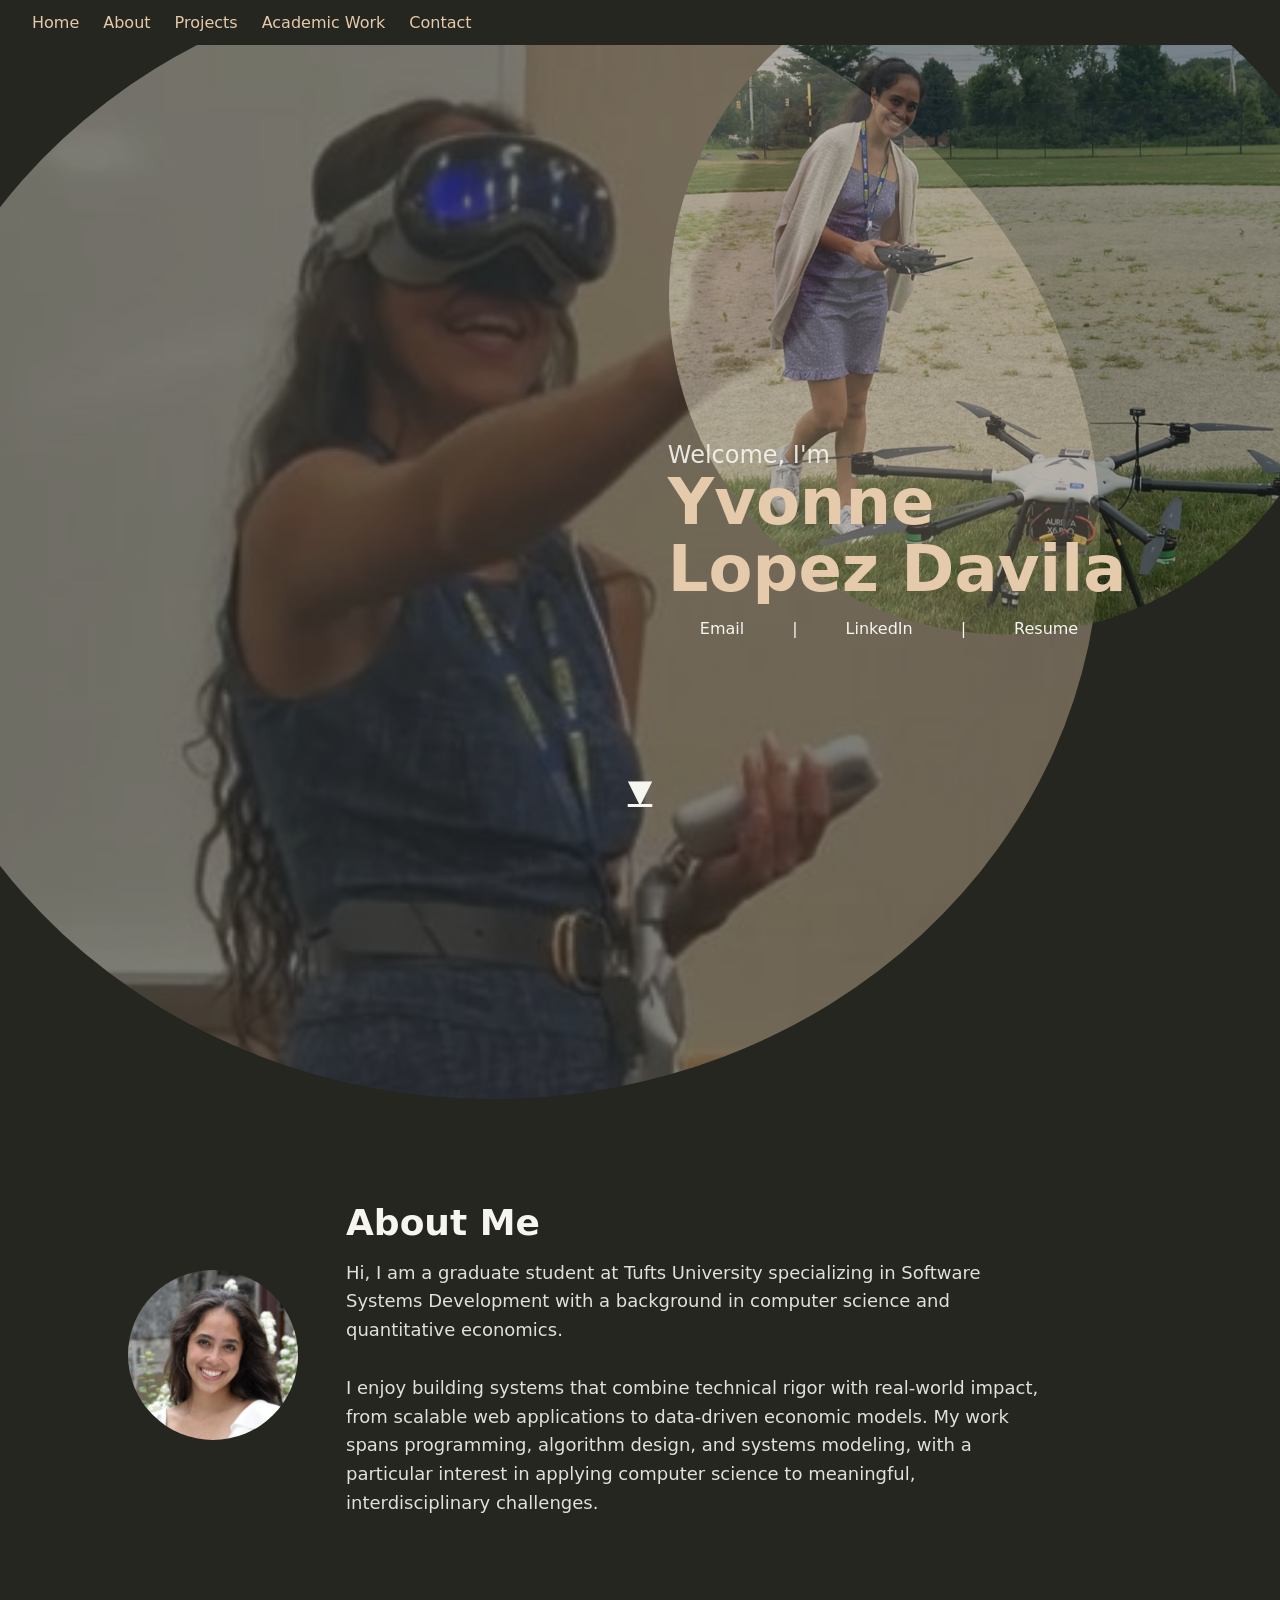
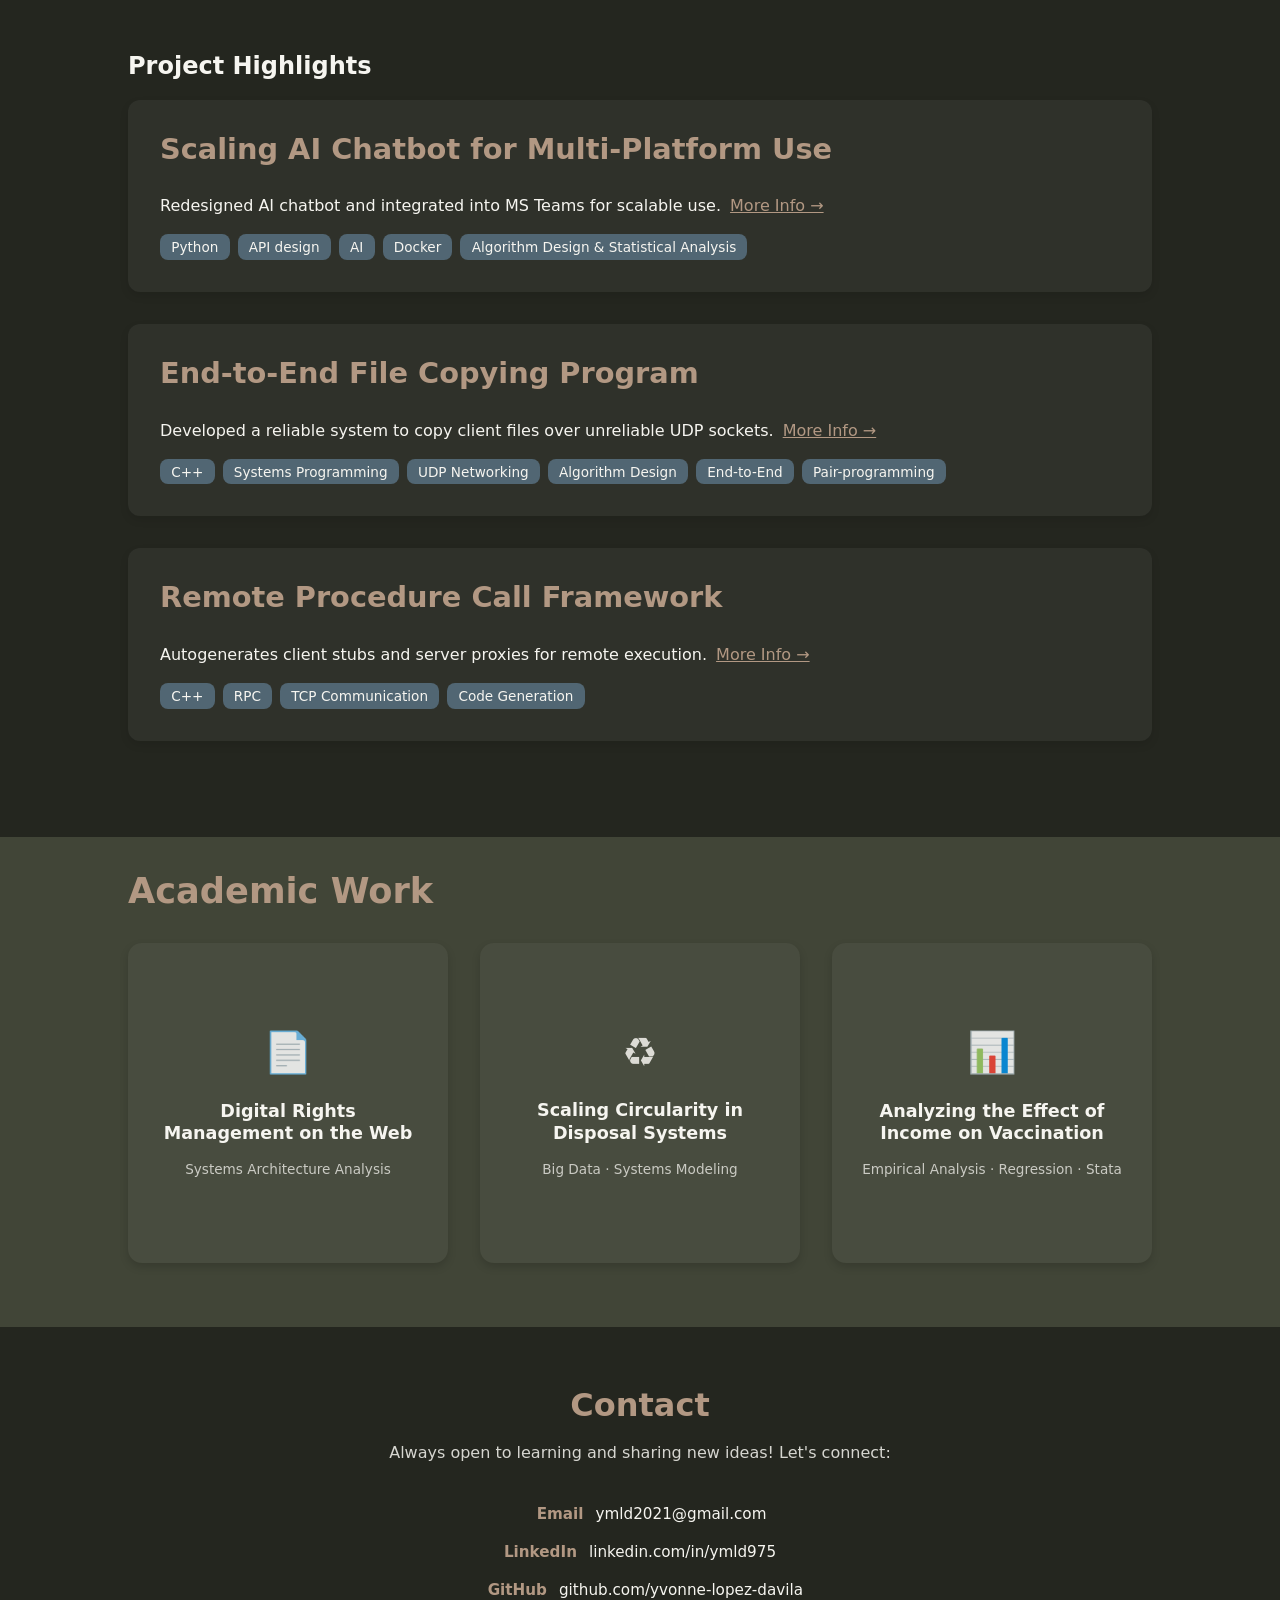
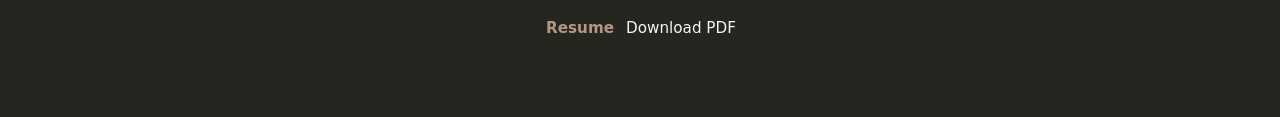
==== index.html @ b2f7a2fd "contact update" ====
<!DOCTYPE html>
<html lang="en">
    <head>
        <meta charset="utf-8">
        <meta name="viewport" content="width=device-width, initial-scale=1">
        <title>Yvonne Lopez Davila Portfolio</title>
        <link rel="stylesheet" href="style2.css">
    </head>
    <body>
        <!--nav bar-->
        <nav class="navbar">
            <ul class="nav-links">
                <li><a href="#home-section">Home</a></li>
                <li><a href="#about-section">About</a></li>
                <li><a href="#projects-section">Projects</a></li>
                <li><a href="#academic-section">Academic Work</a></li>
                <li><a href="#contact-section">Contact</a></li>
            </ul>
        </nav>

        <!--intro-->
        <section class="hero-plus" id="home-section">
        <!-- Left: oversized circular image -->
        <div class="hero-image"></div>
        <section class="hero">
            <!-- Secondary smaller circle -->
            <div class="hero-image-secondary"></div>

            <!-- Right: text -->
            <div class="hero-text">
                <div class="intro">
                Welcome, I'm
                </div>
                <div class="name">
                Yvonne<br>
                Lopez Davila
                </div>
                
                <div class="quick-links">
                    <a href="mailto:ymld2021@gmail.com">Email</a> |
                    <a href="https://linkedin.com/in/ymld975" target="_blank">LinkedIn</a> |
                    <a href="papers/resume.pdf" target="_blank">Resume</a>
                </div>
            </div>
            <a href="#about-section" class="scroll-cue">&#x25BC;</a>
        </section>
    </section>

<!-- About Me Section -->
<section class="about-me" id="about-section">
    <div class="about-content">
        <!-- Headshot -->
        <div class="about-img">
            <img src="image/face1.JPG" alt="Yvonne Headshot">
        </div>

        <!-- About text -->
        <div class="about-text">
            <h2>About Me</h2>
            <p>
                Hi, I am a graduate student at Tufts University specializing in Software Systems Development with a background in computer science and quantitative economics.<br><br> 
                I enjoy building systems that combine technical rigor with real-world impact, from scalable 
                web applications to data-driven economic models. My work spans programming, algorithm design, 
                and systems modeling, with a particular interest in applying computer science to meaningful, 
                interdisciplinary challenges.

            </p>
        </div>
    </div>
</section>
<section class="projects" id="projects-section">
  <h2>Project Highlights</h2>

  <!-- Project Card 3 -->
  <div class="project-card">
    <h3>Scaling AI Chatbot for Multi-Platform Use</h3>
    <p>
        Redesigned AI chatbot and integrated into MS Teams for scalable use.
        <span class="read-more" data-modal="modal3">More Info →</span>
    </p>
    <div class="skills">
      <span class="skill">Python</span>
      <span class="skill">API design</span>
      <span class="skill">AI</span>
      <span class="skill">Docker</span>
      <span class="skill">Algorithm Design & Statistical Analysis</span>
    </div>
  </div>

<!-- Modal for Project 3 -->
<div id="modal3" class="modal">
  <div class="modal-content">
    <span class="close">&times;</span>
    <h3>Scaling AI Chatbot for Multi-Platform Emergency Response</h3>
    
    <h4>Problem Overview</h4>
    <p>
      My team and I mapped out goals for expanding a baseline AI chatbot application to support higher-scale, flexible integration into various existing applications. The potential for integration into emergency response applications necessitated transparent and reliable user-facing response accuracy metrics.
    </p>

    <h4>Result Overview</h4>
    <p>This effort enabled seamless integration with Microsoft Teams, internal applications, and future platforms, establishing a scalable, fault-tolerant foundation for future chatbot improvements. Front facing response validation further aimed to improve response reliability and user trust for higher-stakes applications. 
    </p>
    
    <h4>Solution Details</h4>
    <p>
      As I began my initial task to integrate the bot into Microsoft Teams, I recognized an opportunity for a deeper architectural redesign that could facilitate future integration goals and flexibly support multiple clients across varying applications. This involved isolating chatbot logic from front-end interface by creating a dedicated API layer for multi-platform deployment.
      <br>
      Additionally, as trust and reliability in AI responsibility became increasingly relevant for our intended users, this led me to design a new validation algorithm to evaluate accuracy and detect hallucinations based on statistical anomaly detection across AI models.
    </p>      
    
    <h4>Constraints & Tradeoffs</h4>
    <p>
      The refactor temporarily paused some AI development plans, but offered substantial efficiency and structural gains for future development and scalability.
      Thus, this implementation required coordinating with teammates to allow concurrent development to continue during the refactor. 
    </p>
  

  </div>
</div>



  <!-- Project Card 1 -->
  <div class="project-card">
    <h3>End-to-End File Copying Program</h3>
    <p>
        Developed a reliable system to copy client files over unreliable UDP sockets.
        <span class="read-more" data-modal="modal1">More Info →</span>
    </p>
    <div class="skills">
      <span class="skill">C++</span>
      <span class="skill">Systems Programming</span>
      <span class="skill">UDP Networking</span>
      <span class="skill">Algorithm Design</span>
      <span class="skill">End-to-End</span>
      <span class="skill">Pair-programming</span>
    </div>
  </div>

  
  <!-- File Copy Project Modal -->
<div id="modal1" class="modal">
  <div class="modal-content">
    <span class="close">&times;</span>
    
    <!-- Modal Header -->
    <h2>File Copy: Reliable UDP File Transfer</h2>
    
    <!-- Problem Overview -->
    <h4>Overview</h4>
    <p>
    I co-designed a custom protocol to reliably transfer directory files from a client to a server over an unreliable UDP network. 

    Because intermediate correctness guarantees were insufficient under packet loss and reordering, we implemented an end-to-end correctness step to ensure files were only written once fully reconstructed.
    </p>
  
  <!-- Challenges & Design Highlights -->
  <h4>Design Highlights, Challenges, & Tradeoffs</h4>
    <ul>
      <li>
        Enabled correct file reconstruction by ensuring consistency in protocol for sending and receiving packets 
      </li>
      <li>
        Prevented the server from getting ahead of the client through careful synchronization and communication
      </li>
      <li>
        Balanced efficiency and reliability to handle lost, delayed, or corrupted packets without excessive retransmission overhead
      </li>
      <li>
        Designed a communication pattern to tolerate large files and large directories
      </li>
      <li>
        Tolerated packet loss and delay through a retransmission mechanism
      </li>
    </ul>

    <!-- Why it Mattered -->
    <h4>Takeaways</h4>
    <p>
      Our implementation environment simulated network unreliability and file systems, necessitating a fault-tolerant system design. 
      Reliable file delivery relied on correctness checks at the highest level of our system.
    </p>

  </div>
</div>

  


  <!-- Project Card 2 -->
  <div class="project-card">
    <h3>Remote Procedure Call Framework</h3>
    <p>
        Autogenerates client stubs and server proxies for remote execution.
        <span class="read-more" data-modal="modal2">More Info →</span>
    </p>
    <div class="skills">
      <span class="skill">C++</span>
      <span class="skill">RPC</span>
      <span class="skill">TCP Communication</span>
      <span class="skill">Code Generation</span>
    </div>
  </div>

  <!-- Modal for Project 2 -->
  <div id="modal2" class="modal">
    <div class="modal-content">
      <span class="close">&times;</span>
      <h3>Remote Procedure Call Framework</h3>
      <h4>Overview</h4>
      <p>
        I created a C++ system that automatically generates client stubs and server proxies from IDL (interface definition language) files, enabling remote execution of any supported method. This project aimed to remove manual coding overhead, reduce errors, and allow developers to call remote methods as if they were local functions.
      </p>
      <h4>Implementation Details</h4>
      <p>
        To accomplish this, we built a process to dynamically generate corresponding client and server code upon parsing method contracts from IDL files. 
        We further created reusable templates for dynamic file and methods generation, allowing the system to support all argument types and method types, including deeply nested structures. A consistent serialization scheme across client proxies and server stubs ensured data structures could be reliably reconstructed, allowing remote calls to behave like local executions.
      </p>
      <h4>Takeaways</h4>
      <p>
        The resulting program eliminated repetitive manual coding and introduced a standardized communication system for remote procedure calls across distributed systems.  
      </p>
    </div>
  </div>


</section>


<section class="academic-work" id="academic-section">
  <h2>Academic Work</h2>

  <div class="paper-grid">
    <a href="papers/drm.html" target="_blank" class="paper-card">
      <div class="paper-icon">📄</div>
      <h3>Digital Rights Management on the Web</h3>
      <span>Systems Architecture Analysis</span>
    </a>

    <a href="papers/circular-waste.pdf" target="_blank" class="paper-card">
      <div class="paper-icon">♻️</div>
      <h3>Scaling Circularity in Disposal Systems</h3>
      <span>Big Data · Systems Modeling</span>
    </a>

    <a href="papers/metrics-incomeVax.pdf" target="_blank" class="paper-card">
      <div class="paper-icon">📊</div>
      <h3>Analyzing the Effect of Income on Vaccination</h3>
      <span>Empirical Analysis  · Regression  · Stata </span>
    </a>
  </div>
</section>


<section class="contact" id="contact-section">
  <h2>Contact</h2>
  <p>
    Always open to learning and sharing new ideas! Let's connect:
  </p>
<div class="contact-info">
    <div class="contact-item">
      <span class="label">Email</span>
      <a href="mailto:ymld2021@gmail.com">ymld2021@gmail.com</a>
    </div>

    <div class="contact-item">
      <span class="label">LinkedIn</span>
      <a href="https://linkedin.com/in/ymld975" target="_blank">
        linkedin.com/in/ymld975
      </a>
    </div>

    <div class="contact-item">
      <span class="label">GitHub</span>
      <a href="https://github.com/yvonne-lopez-davila" target="_blank">
        github.com/yvonne-lopez-davila
      </a>
    </div>

    <div class="contact-item">
      <span class="label">Resume</span>
      <a href="papers/resume.pdf" target="_blank">
        Download PDF
      </a>
    </div>
  </div>
</section>



    </body>
<script>
  // Open modal (for buttons, read-more, expand icons)
  document.querySelectorAll('[data-modal]').forEach(trigger => {
    trigger.addEventListener('click', () => {
      const modalId = trigger.dataset.modal;
      const modal = document.getElementById(modalId);
      if (modal) modal.style.display = 'block';
    });
  });

  // Close modal via ×
  document.querySelectorAll('.modal .close').forEach(btn => {
    btn.addEventListener('click', () => {
      btn.closest('.modal').style.display = 'none';
    });
  });

  // Close modal by clicking backdrop
  window.addEventListener('click', e => {
    document.querySelectorAll('.modal').forEach(modal => {
      if (e.target === modal) modal.style.display = 'none';
    });
  });
</script>


    </html>
---- style2.css ----
body {
    font-family: Georgia, 'Times New Roman', Times, serif;
    background-color: #e5caac;
}

h1 {
    color:#b29883;
    text-align: center;
    text-shadow: 1px 1px 3px rgba(0, 0, 0, 0.3);
    font-variant: small-caps;
    font-weight: bolder;
    margin: 0%;
}

.navbar {
    display: flex;
    justify-content: space-between;
    align-items: center;
    padding: 0.8rem 2rem;
    background-color:none;
    color: #b29883;
    position: sticky;
    top: 0;
    z-index: 1000;
}

.nav-links {
    list-style: none;
    display: flex;
    gap: 1.5rem;
    margin: 0;
    padding: 0;
}

.nav-links a {
    text-decoration: none;
    color: #e5caac;
    font-weight: 500;
    transition: color 0.2s ease, transform 0.2s ease;
}

.nav-links a:hover {
    color: #516673; 
    transform: translateY(-2px);
}

body {
  margin: 0;
  font-family: "Aptos", system-ui, sans-serif;
  background: rgb(36, 38, 31);
  color: #f6f5f0;
}

.hero {
  position: relative;
  height: 100vh;
  overflow: hidden;
}

.hero-plus {
  position: relative;
  height: 130vh;
  overflow: hidden;
}

/* ===== Circle Images ===== */
.hero-image {
  position: absolute;
  top: -6%;
  left: -9%;
  width: 135vh;
  height: 125vh;
  border-radius: 50%;
  background-image: url("image/VR2.jpg");
  background-size: cover;
  background-position: center;
  opacity: 0.4;
}

.hero-image-secondary {
  position: absolute;
  width: 75vh;
  height: 75vh;
  right: -5%;
  top: 28%;
  transform: translateY(-50%);
  border-radius: 50%;
  background-image: url("image/drone3.JPEG");
  background-size: cover;
  background-position: center;
  opacity: 0.5;
}

/* ===== Right-side Text ===== */
.hero-text {
  position: absolute;
  right: 12%;
  top: 55%;
  transform: translateY(-50%);
  text-align: left;
  max-width: 40%;
}

/* Small intro text */
.intro {
  font-size: 24px;
  font-weight: 400;
  margin-bottom: 0;
  opacity: 0.9;
}

/* Name block */
.name {
  color: #e5caac;
  font-size: 64px;
  font-weight: 600;
  line-height: 1.05;
  text-align: left;
}

/* Quick links */
.quick-links {
  display: flex;
  flex-wrap: wrap;       /* allows links to wrap to next line if needed */
  gap: 1rem;
  margin-top: 1rem;
  justify-content: flex-start;
}

.quick-links a {
  color: #f6f5f0;
  text-decoration: none;
  margin: 0 2rem;
}

.scroll-cue {
  font-size: 2rem;
  margin-top: 2rem;
  position: absolute;     
  bottom: 15%;
  left: 50%;                
  transform: translateX(-50%);
  color: #f6f5f0;
  cursor: pointer;
  animation: bounce 2s infinite;
}

@keyframes bounce {
    0%, 20%, 50%, 80%, 100% { transform: translateY(0); }
    40% { transform: translateY(10px); }
    60% { transform: translateY(5px); }
}

/* ===== Responsive adjustments ===== */
@media (max-width: 1024px) {
  .hero-image {
    display: none; /* hide big circle on medium screens */
  }
}

@media (max-width: 768px) {
  .hero-image-secondary {
    display: none; /* hide smaller circle on small screens */
  }

  .hero-text {
    right: 50%;               /* move text toward center */
    top: 40%;                 /* adjust vertical position */
    transform: translate(50%, -50%);
    max-width: 80%;
    text-align: center;
  }

  .quick-links {
    justify-content: center;  /* center links under text */
    gap: 1rem;
  }
}


.about-me {
    position: relative;
    padding: 2rem 10%;  /* plenty of space for content */
    z-index: 1;          /* above background */
    margin-top: -5vh;    /* lets hero circle seep in */
}

.about-content {
    display: flex;
    align-items: flex-start; /* top-align text with image */
    gap: 3rem;
    max-width: 1100px;
    margin: 0 auto;
    flex-wrap: wrap; /* stacks on small screens */
}

.about-img img {
    width: 170px;
    height: 170px;
    object-fit: cover;
    border-radius: 50%;
    margin-top: 40%;
}

.about-text {
    flex: 1;
    min-width: 200px;
    max-width: 700px;
    text-align: left;
}

.about-text h2 {
    margin-top: 0;   /* removes default spacing */
}
.about-text p {
    margin-top: 0.25rem; /* optional small gap below heading */
}

.about-me h2 {
    font-size: 36px;
    margin-bottom: 1rem;
}

.about-me p {
    font-size: 18px;
    line-height: 1.6;
    opacity: 0.9;
}

/* Responsive adjustments */
@media (max-width: 768px) {
    .about-me {
        padding: 6rem 5%;
        margin-top: -20vh;
    }

    .about-content {
        flex-direction: column;
        align-items: center;
        text-align: center;
    }

    .about-img img {
        margin-bottom: 1.5rem;
    }
}


.projects {
  padding: 4rem 10%;
  max-width: 1100px;
  margin: 0 auto;
}

.project-card {
  position: relative;
  background-color: rgba(255,255,255,0.05); /* subtle contrast */
  padding: 2rem;
  margin-bottom: 2rem;
  border-radius: 12px;
  box-shadow: 0 4px 8px rgba(0,0,0,0.1);
}

.project-card h3 {
  margin-top: 0;
  font-size: 1.8rem;
  color: #b29883;
}

.project-card p {
  font-size: 1rem;
  line-height: 1.5;
  margin-bottom: 1rem;
}

.skills {
  display: flex;
  flex-wrap: wrap;
  gap: 0.5rem;
}

.skill {
  background-color: #516673;
  color: #f6f5f0;
  padding: 0.3rem 0.7rem;
  border-radius: 8px;
  font-size: 0.85rem;
  font-weight: 500;
}

/* Modal background */
.modal {
  display: none; /* Hidden by default */
  position: fixed;
  z-index: 2000; /* above everything else */
  left: 0;
  top: 0;
  width: 100%;
  height: 100%;
  overflow: auto;
  background-color: rgba(0,0,0,0.6);
}

/* Modal content box */
.modal-content {
  background-color: #414537;
  margin: 2% auto; 
  padding: 2rem;
  border-radius: 12px;
  width: 100%;
  max-width: 1000px;
  color: #f6f5f0;
  text-align: left;
  position: relative;
  animation: slideDown 0.3s ease;
  overflow-y: auto;
  max-height: 90vh; /* scroll */
}

/* Modal header */
.modal-content h3 {
  color: #b29883;
  font-weight: 700;    
  margin-top: 0;         
  margin-bottom: 0.25rem;
  font-size: 1.8rem;
}

.modal-content h4 {
  color: #b29883;
  margin-top: 2; 
  margin-bottom: 0.25rem;
}


/* Section content inside modal */
.modal-content p, 
.modal-content ul, 
.modal-content li {
  margin-top: 0.25rem; 
  margin-bottom: 1rem; 
  line-height: 1.5;
}

.modal-content ul {
  padding-left: 1.25rem;
}

.modal-content li {
  margin-bottom: 0.5rem;
}


/* Close button */
.close {
  position: absolute;
  top: 1rem;
  right: 1rem;
  color: #b29883;
  font-size: 1.5rem;
  font-weight: bold;
  cursor: pointer;
}

.close:hover {
  color: #e5caac;
}

/* Slide down effect */
@keyframes slideDown {
  from { transform: translateY(-50px); opacity: 0; }
  to { transform: translateY(0); opacity: 1; }
}


.read-more {
  color: #b29883;
  font-weight: 500;
  cursor: pointer;
  text-decoration: underline;
  transition: color 0.2s ease, transform 0.2s ease;
  margin-left: 0.25rem;
}

.read-more:hover {
  color: #e5caac;
  transform: translateX(2px);
}


.expand-icon {
  position: absolute;
  bottom: 1rem;
  right: 1rem;
  color: #b29883;
  font-size: 1.25rem;
  cursor: pointer;
  transition: color 0.2s ease, transform 0.2s ease;
}

.expand-icon:hover {
  color: #e5caac;
  transform: translateY(2px);
}


.academic-work {
  padding-top:    0.25rem;
  padding-bottom: 4rem;
  padding-left:   10%;
  padding-right:  10%;
  max-width: 1100px;
  margin: 0 auto;
  background-color: #414537;
}

.academic-work h2 {
  font-size: 2.2rem;
  margin-bottom: 2rem;
  color: #b29883;
}

/* Grid layout */
.paper-grid {
  display: grid;
  grid-template-columns: repeat(auto-fit, minmax(220px, 1fr));
  gap: 2rem;
}

/* Individual paper card */
.paper-card {
  aspect-ratio: 1 / 1; /* square */
  background-color: rgba(255,255,255,0.04);
  border-radius: 14px;
  padding: 1.75rem;
  text-decoration: none;
  color: #f6f5f0;
  display: flex;
  flex-direction: column;
  justify-content: center;
  text-align: center;
  transition: transform 0.25s ease, box-shadow 0.25s ease;
  box-shadow: 0 4px 8px rgba(0,0,0,0.15);
}

.paper-card:hover {
  transform: translateY(-4px);
  box-shadow: 0 8px 18px rgba(0,0,0,0.25);
}

/* Icon */
.paper-icon {
  font-size: 2.5rem;
  margin-bottom: 1rem;
  opacity: 0.85;
}

/* Title */
.paper-card h3 {
  font-size: 1.1rem;
  margin: 0.5rem 0;
  line-height: 1.3;
}

/* Subtitle */
.paper-card span {
  font-size: 0.85rem;
  opacity: 0.75;
  margin-top: 0.5rem;
}




.contact {
  padding-top: 2rem;
  padding-bottom: 2rem;
  padding-left: 2rem;
  padding-right: 2rem;
  max-width: 900px;
  margin-top: 0;
  margin-right: auto;
  margin-bottom: 3rem;
  margin-left: auto;
  text-align: center;
}

.contact h2 {
  font-size: 2rem;
  color: #b29883;
  margin-bottom: 1rem;
}

.contact p {
  font-size: 1rem;
  line-height: 1.6;
  opacity: 0.85;
  margin-bottom: 2.5rem;
}

/* Contact info block */
.contact-info {
  display: flex;
  flex-direction: column;
  gap: 1.25rem;
  align-items: center;
}

/* Each line */
.contact-item {
  display: flex;
  gap: 0.75rem;
  align-items: baseline;
  font-size: 0.95rem;
}

/* Labels */
.contact-item .label {
  color: #b29883;
  font-weight: 600;
  min-width: 70px;
  text-align: right;
}

/* Links */
.contact-item a {
  color: #f6f5f0;
  text-decoration: none;
  position: relative;
  transition: color 0.2s ease;
}

.contact-item a:hover {
  color: #e5caac;
}

/* Subtle underline on hover */
.contact-item a::after {
  content: "";
  position: absolute;
  left: 0;
  bottom: -3px;
  width: 100%;
  height: 1px;
  background-color: #b29883;
  transform: scaleX(0);
  transform-origin: left;
  transition: transform 0.2s ease;
}

.contact-item a:hover::after {
  transform: scaleX(1);
}
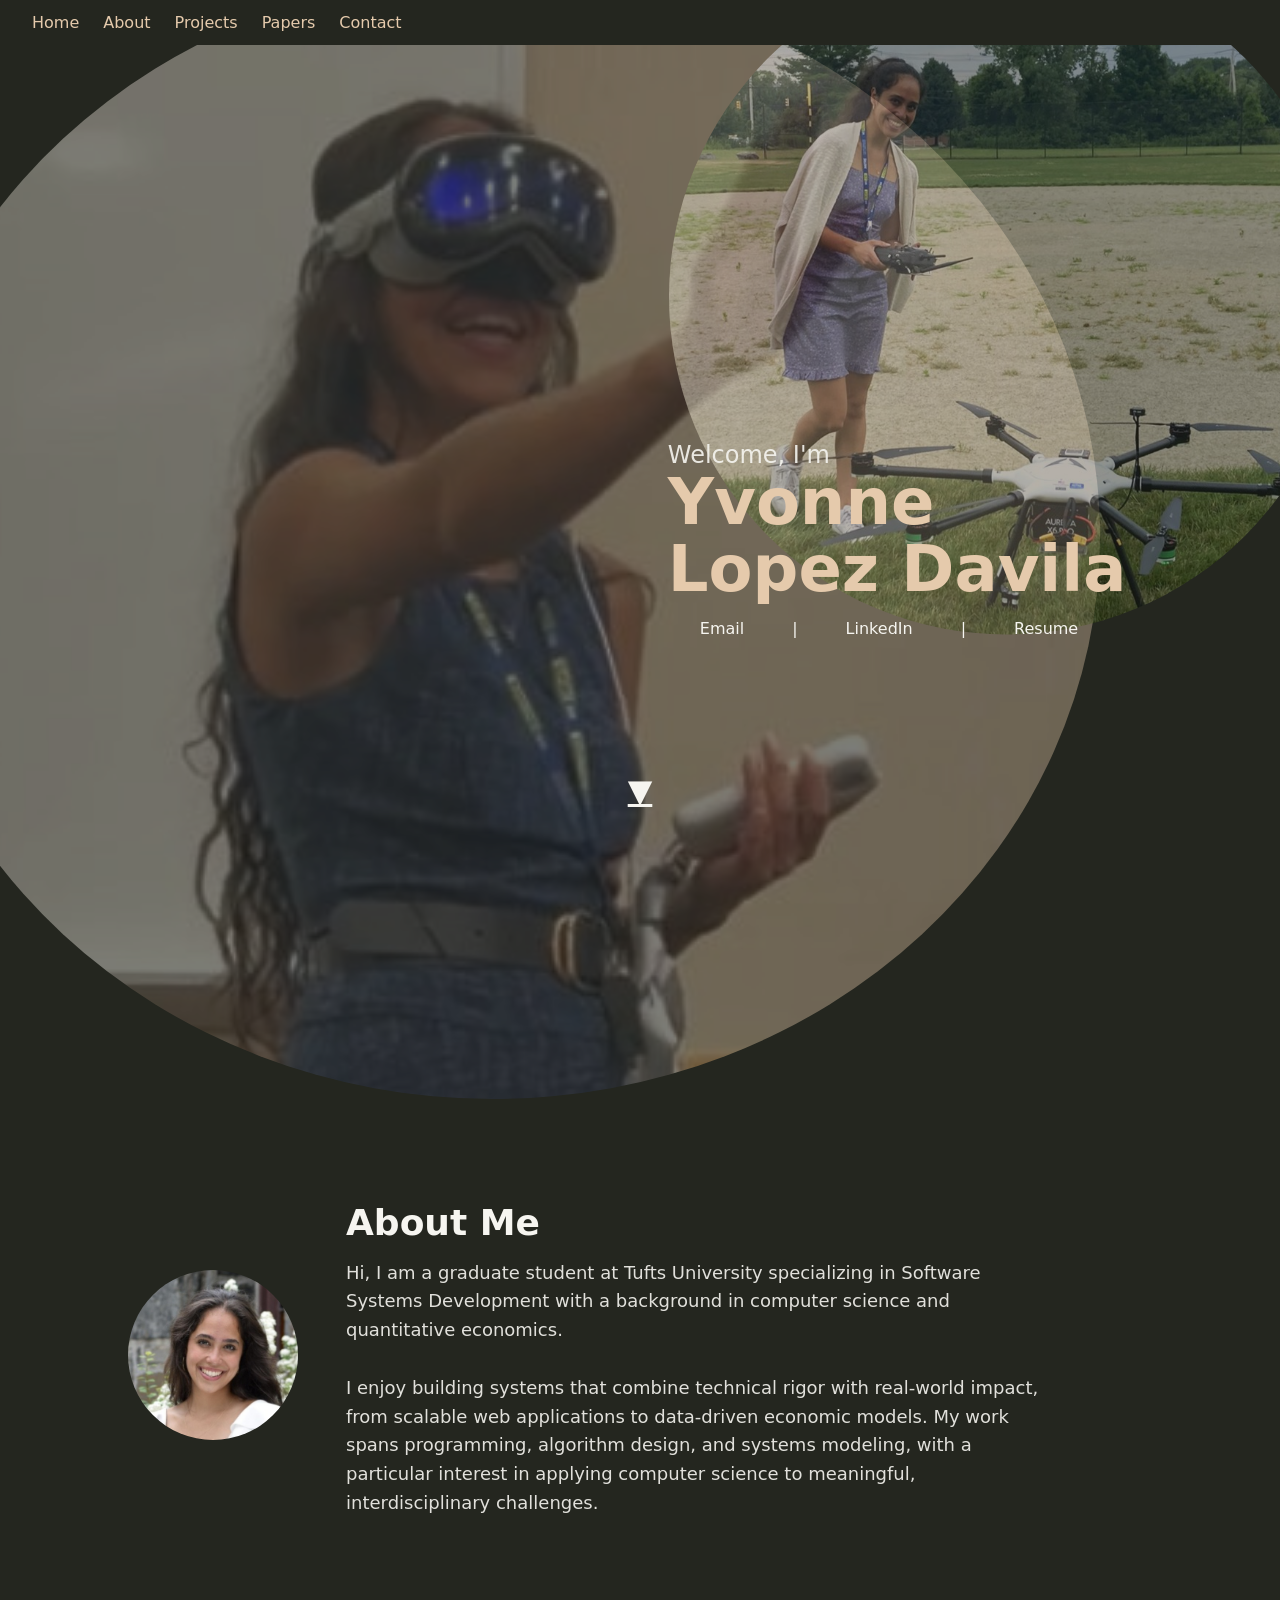
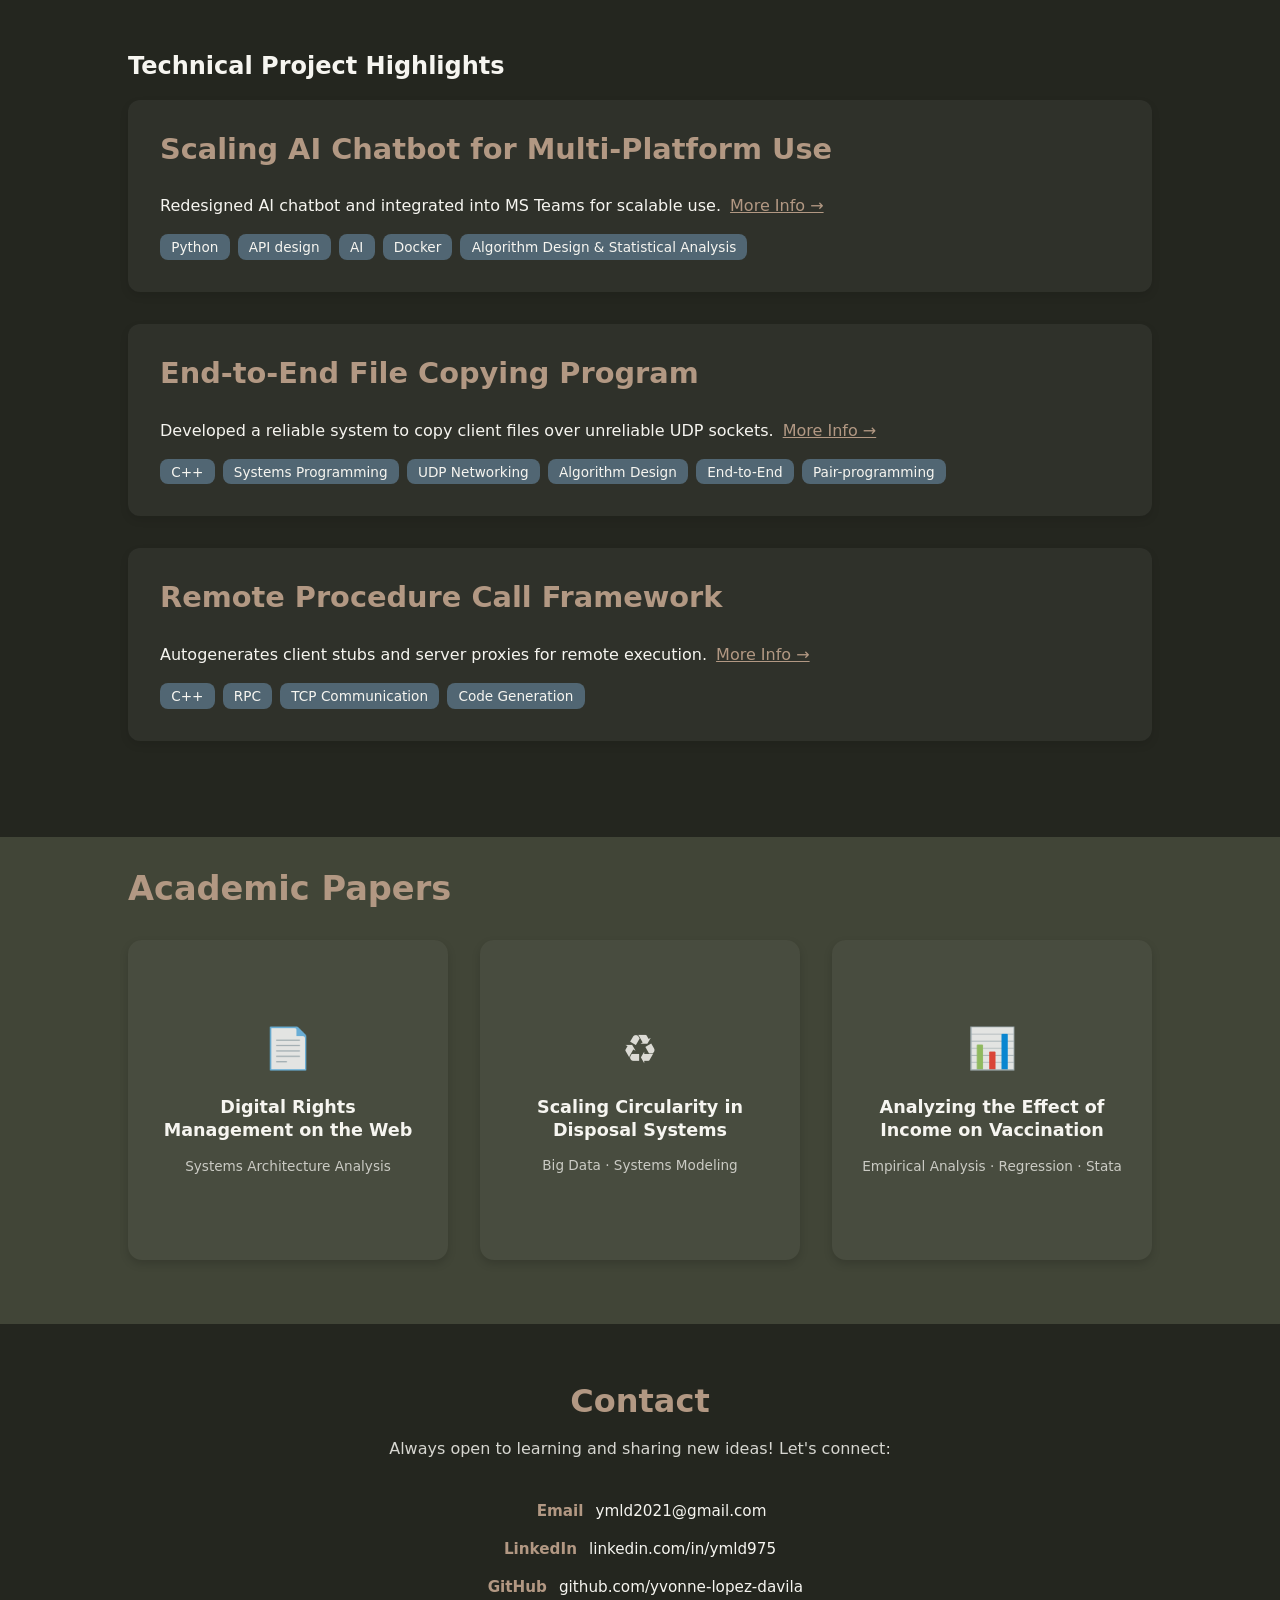
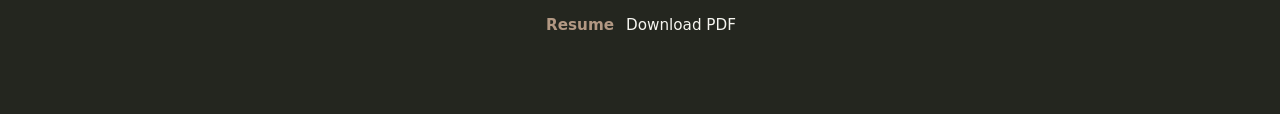
==== commit 1a9852a7: "improved clarity mostly wording tweaks to make meaning a little bit clearer" ====
--- a/index.html
+++ b/index.html
@@ -13,7 +13,7 @@
                 <li><a href="#home-section">Home</a></li>
                 <li><a href="#about-section">About</a></li>
                 <li><a href="#projects-section">Projects</a></li>
-                <li><a href="#academic-section">Academic Work</a></li>
+                <li><a href="#academic-section">Papers</a></li>
                 <li><a href="#contact-section">Contact</a></li>
             </ul>
         </nav>
@@ -69,7 +69,7 @@
     </div>
 </section>
 <section class="projects" id="projects-section">
-  <h2>Project Highlights</h2>
+  <h2>Technical Project Highlights</h2>
 
   <!-- Project Card 3 -->
   <div class="project-card">
@@ -229,7 +229,7 @@
 
 
 <section class="academic-work" id="academic-section">
-  <h2>Academic Work</h2>
+  <h2>Academic Papers</h2>
 
   <div class="paper-grid">
     <a href="papers/drm.html" target="_blank" class="paper-card">
--- a/style2.css
+++ b/style2.css
@@ -1,6 +1,10 @@
 body {
     font-family: Georgia, 'Times New Roman', Times, serif;
     background-color: #e5caac;
+}
+
+h2 {
+  font-size: ;
 }
 
 h1 {
@@ -415,10 +419,11 @@
 }
 
 .academic-work h2 {
-  font-size: 2.2rem;
+  font-size: 2.1rem;
   margin-bottom: 2rem;
   color: #b29883;
 }
+
 
 /* Grid layout */
 .paper-grid {
@@ -429,7 +434,7 @@
 
 /* Individual paper card */
 .paper-card {
-  aspect-ratio: 1 / 1; /* square */
+  aspect-ratio: 1 / 1; 
   background-color: rgba(255,255,255,0.04);
   border-radius: 14px;
   padding: 1.75rem;
@@ -448,7 +453,9 @@
   box-shadow: 0 8px 18px rgba(0,0,0,0.25);
 }
 
-/* Icon */
+/* Academic papers */
+
+/* Icons */
 .paper-icon {
   font-size: 2.5rem;
   margin-bottom: 1rem;
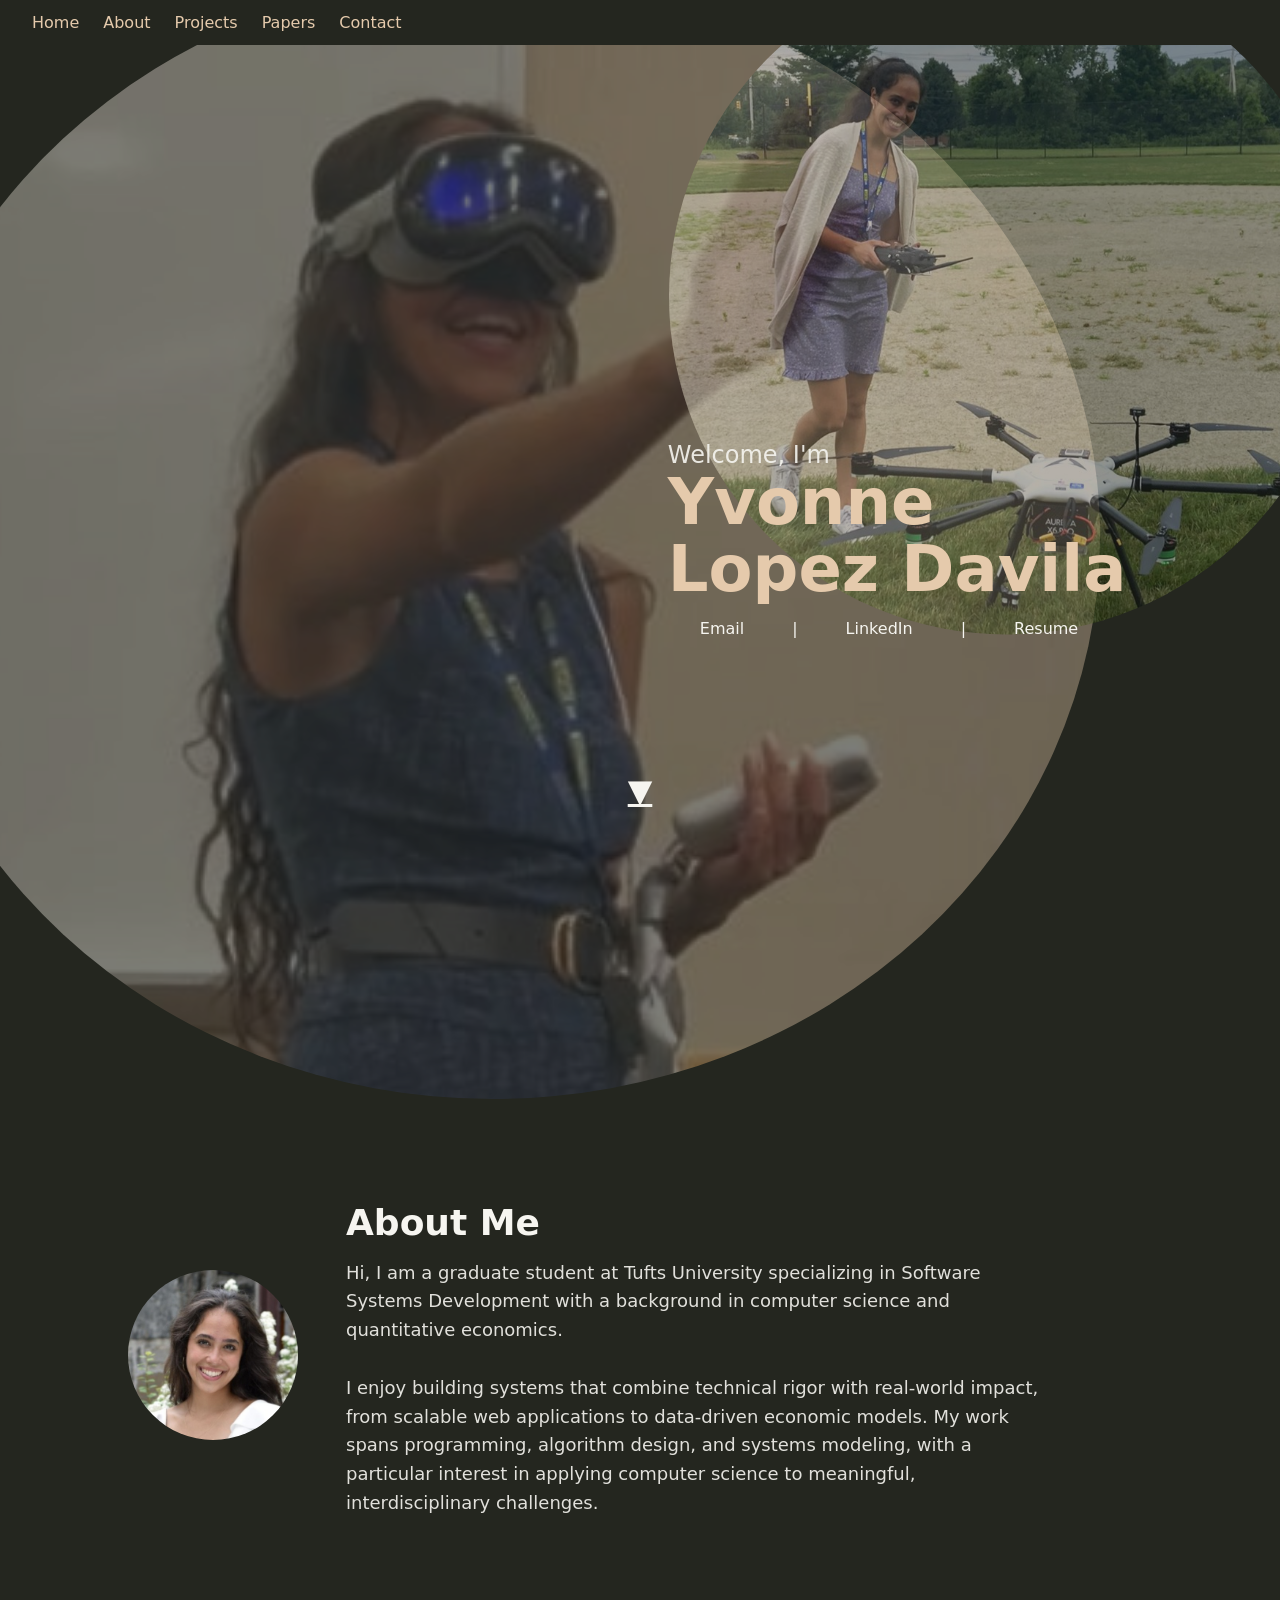
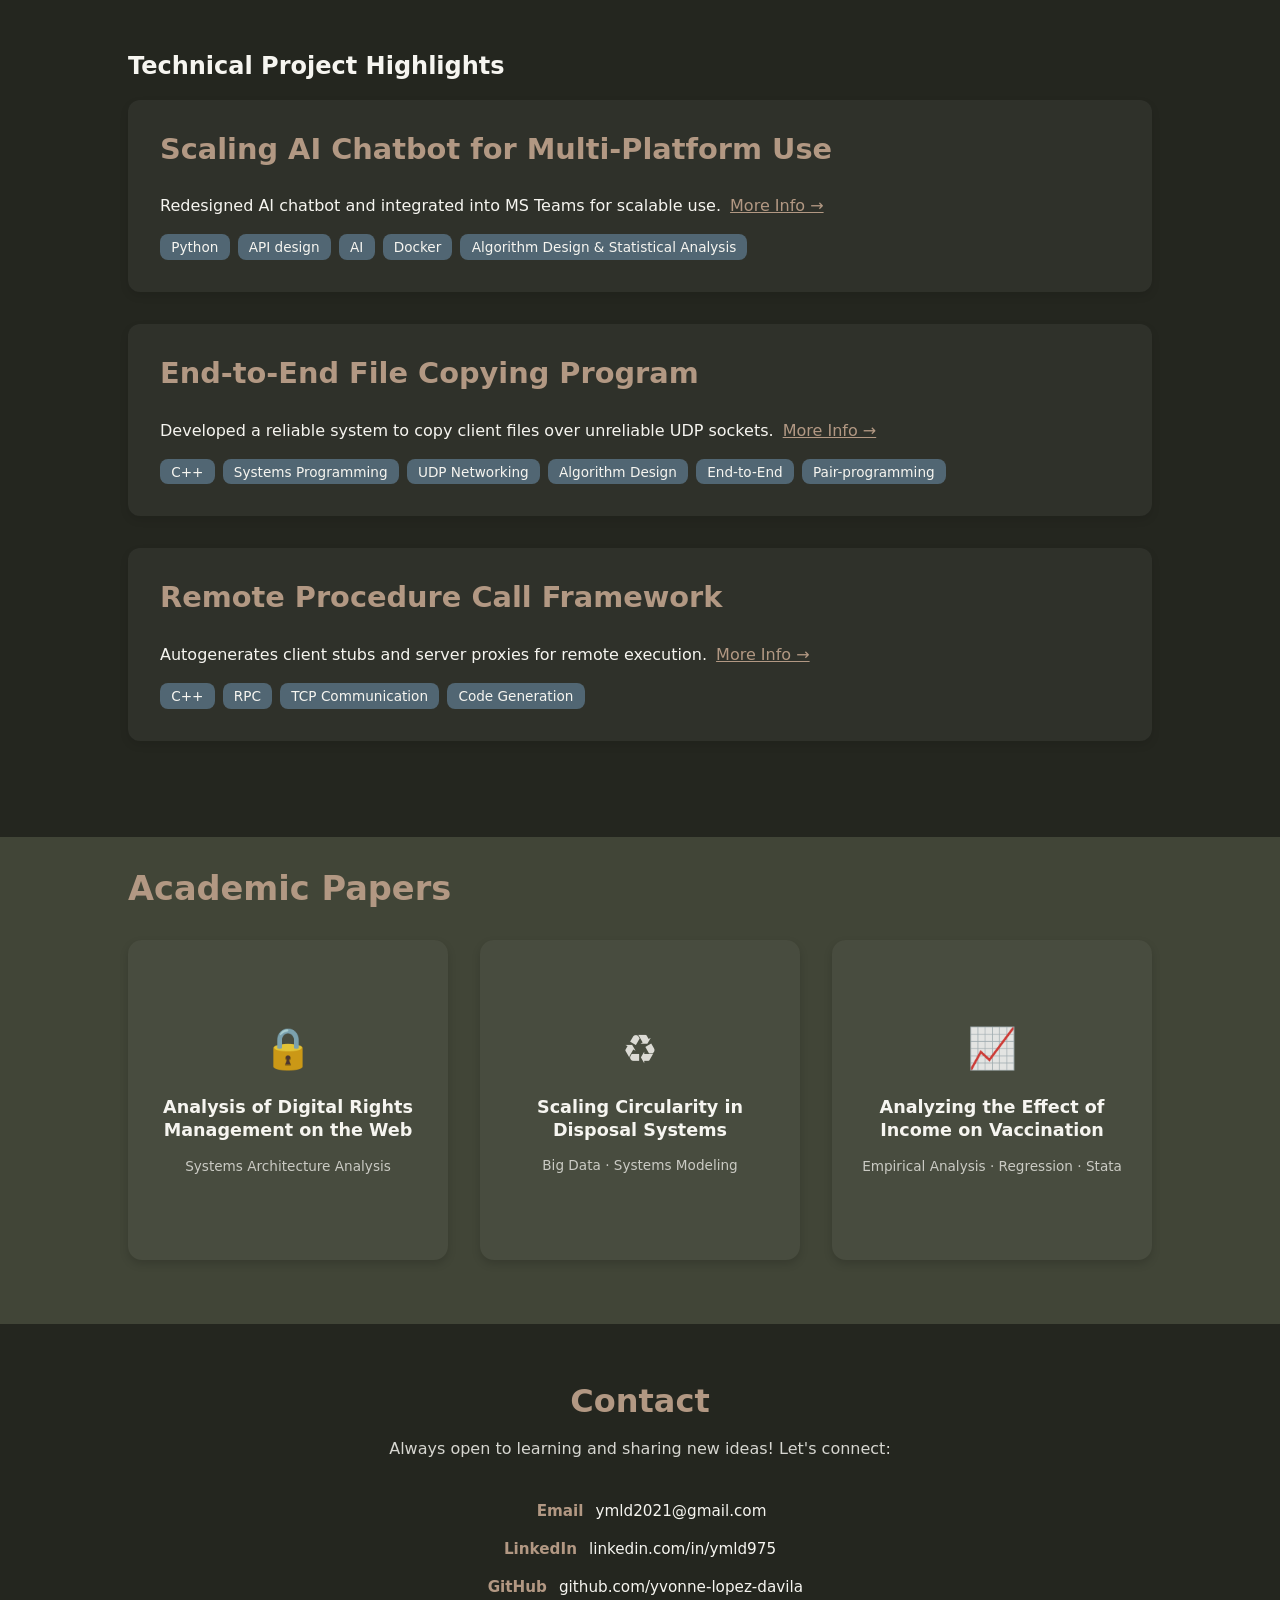
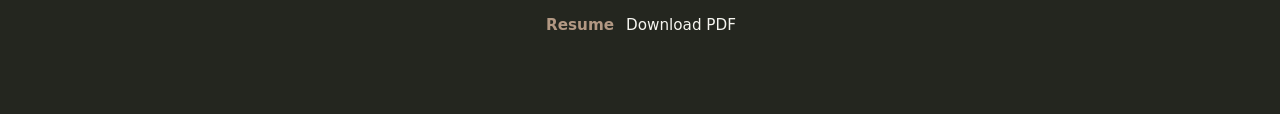
==== commit ea4a8846: "clarity tweaks mostly on academic papers sections, icons, etc." ====
--- a/index.html
+++ b/index.html
@@ -233,8 +233,8 @@
 
   <div class="paper-grid">
     <a href="papers/drm.html" target="_blank" class="paper-card">
-      <div class="paper-icon">📄</div>
-      <h3>Digital Rights Management on the Web</h3>
+      <div class="paper-icon">🔒</div>
+      <h3>Analysis of Digital Rights Management on the Web</h3>
       <span>Systems Architecture Analysis</span>
     </a>
 
@@ -245,7 +245,7 @@
     </a>
 
     <a href="papers/metrics-incomeVax.pdf" target="_blank" class="paper-card">
-      <div class="paper-icon">📊</div>
+      <div class="paper-icon">📈</div>
       <h3>Analyzing the Effect of Income on Vaccination</h3>
       <span>Empirical Analysis  · Regression  · Stata </span>
     </a>
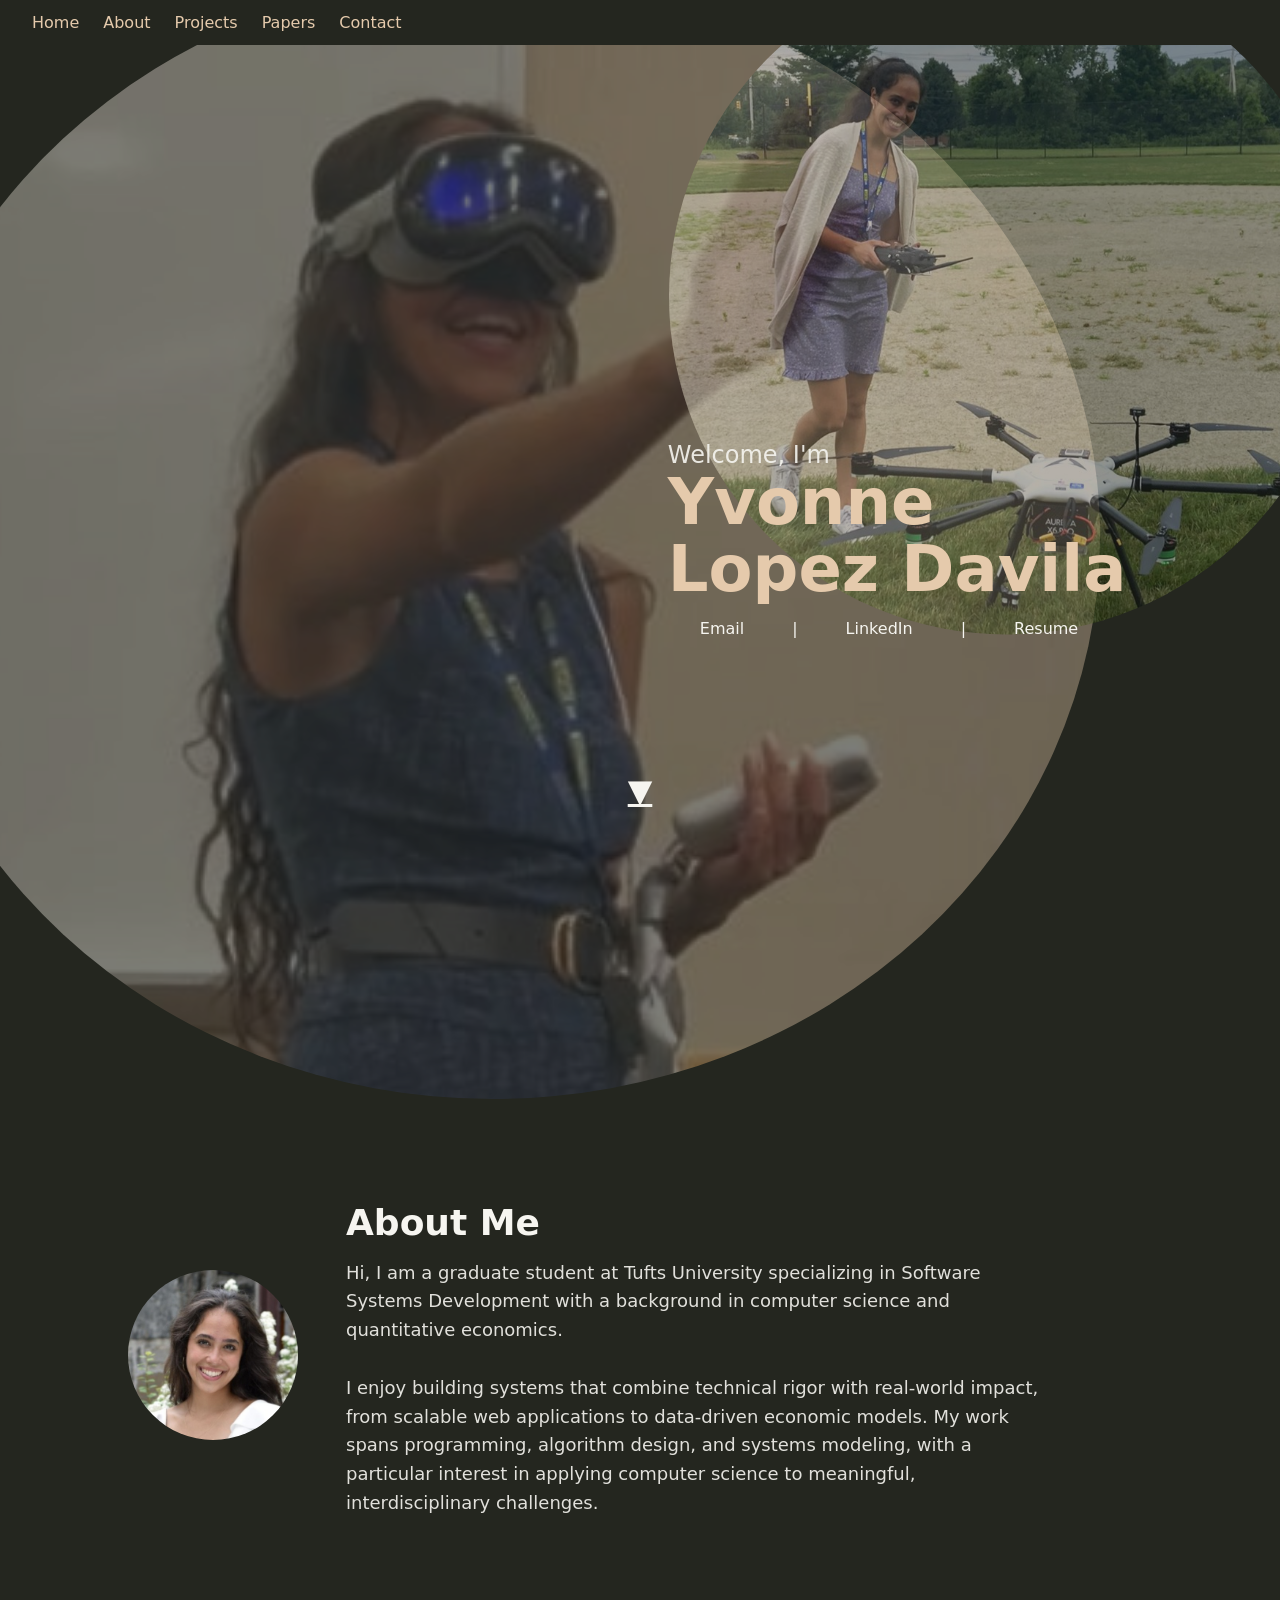
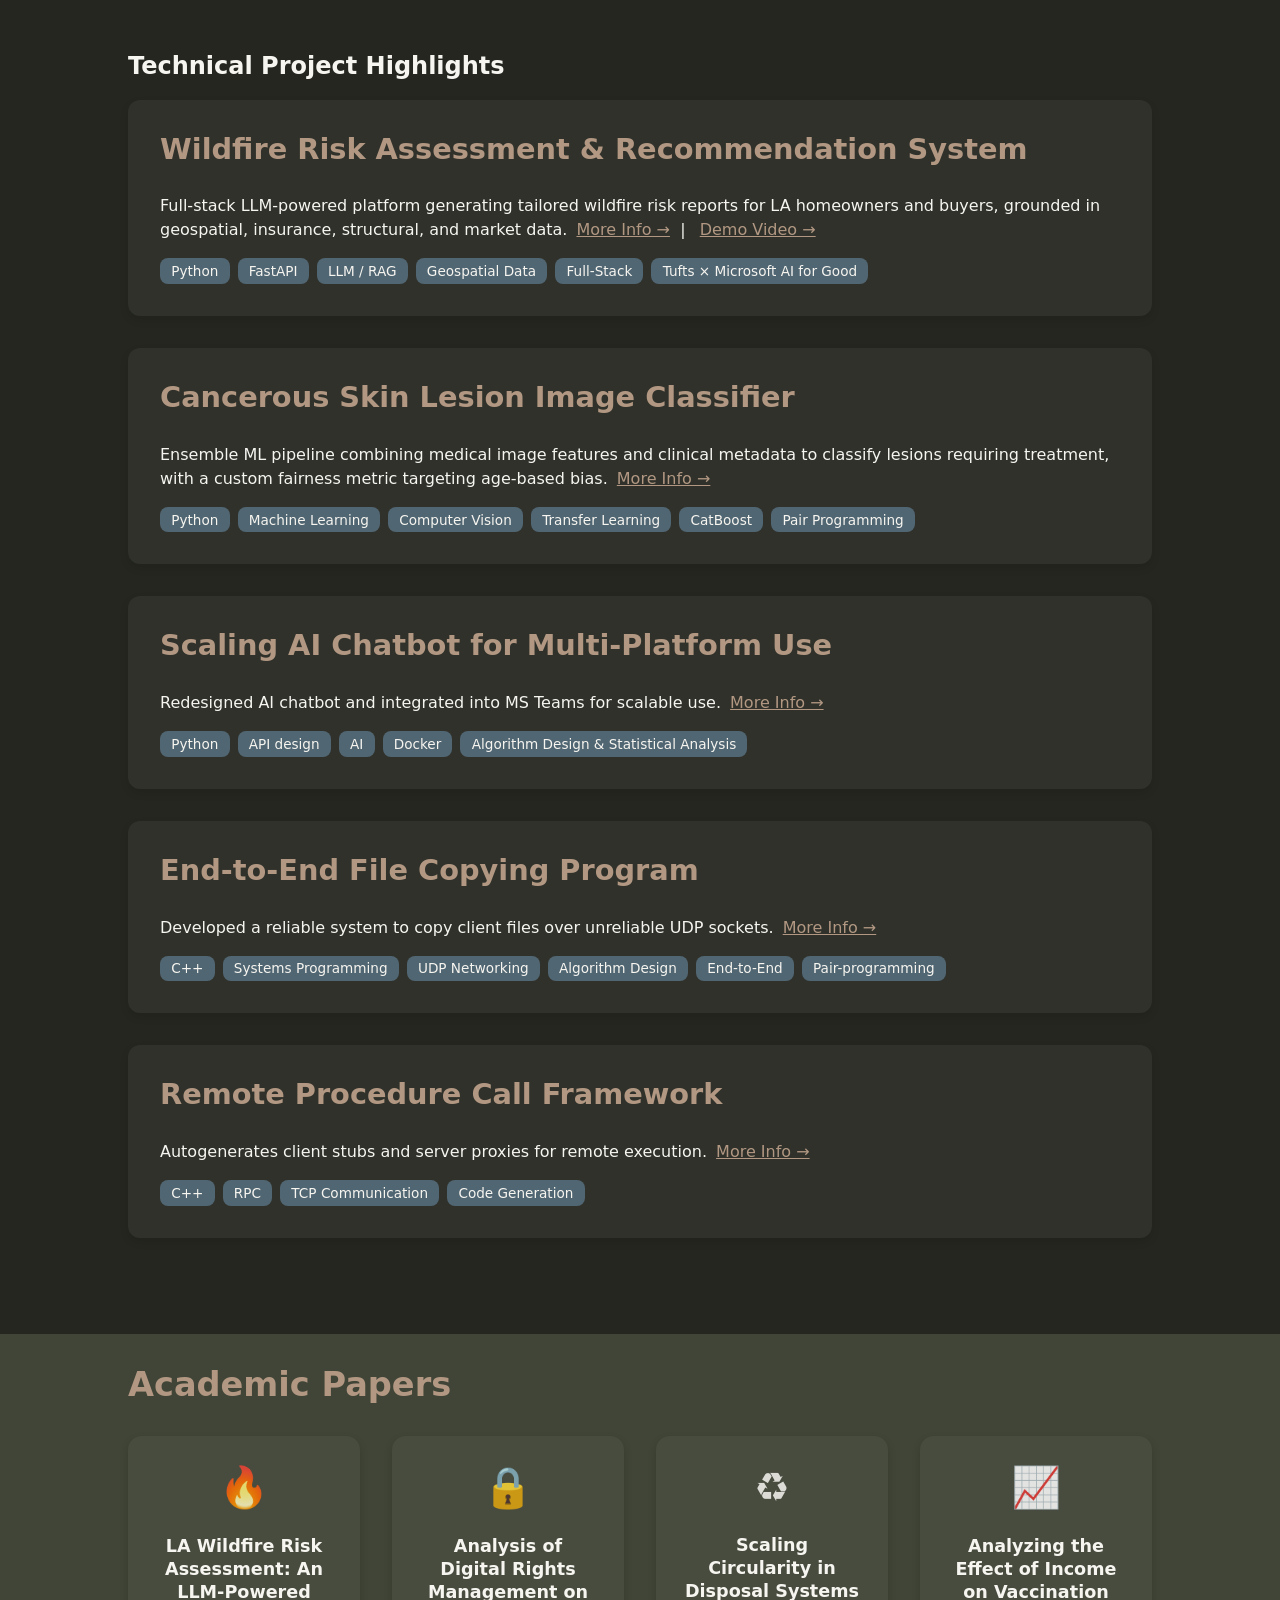
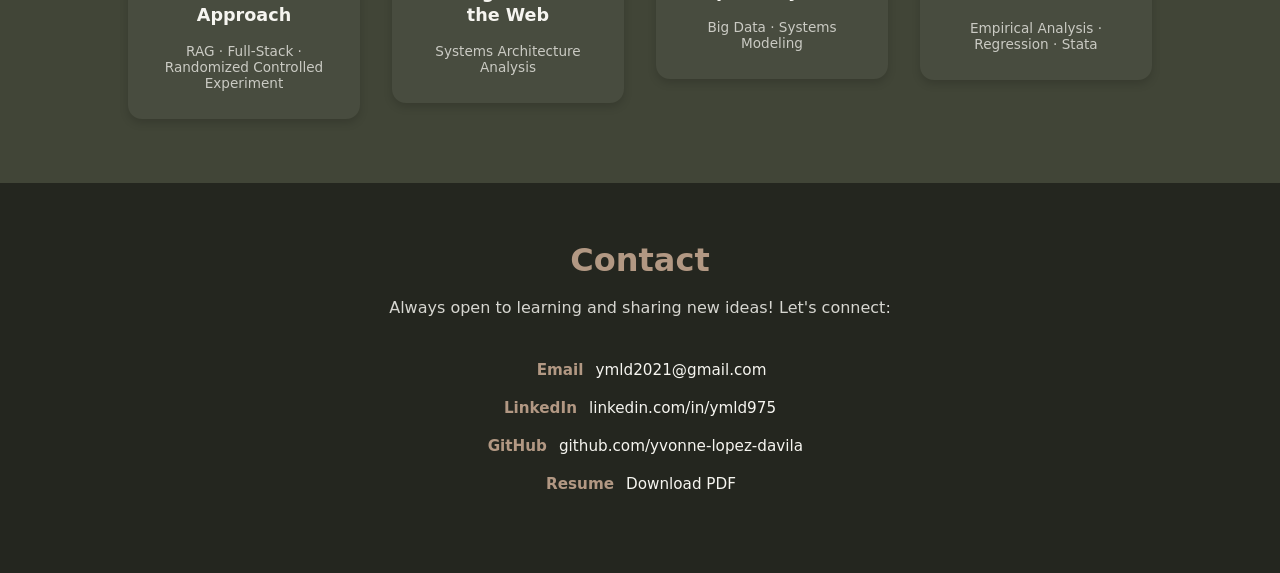
==== commit 62963252: "Updated projects, papers, resume may 2026" ====
--- a/index.html
+++ b/index.html
@@ -70,6 +70,115 @@
 </section>
 <section class="projects" id="projects-section">
   <h2>Technical Project Highlights</h2>
+
+  <!-- Wildfire Project Card -->
+  <div class="project-card">
+    <h3>Wildfire Risk Assessment & Recommendation System</h3>
+    <p>
+      Full-stack LLM-powered platform generating tailored wildfire risk reports for LA homeowners and buyers, grounded in geospatial, insurance, structural, and market data.
+      <span class="read-more" data-modal="modal-wildfire">More Info →</span>
+      &nbsp;|&nbsp;
+      <a href="https://www.youtube.com/watch?v=Svn_dh9UHlg" target="_blank" class="read-more">Demo Video →</a>
+    </p>
+    <div class="skills">
+      <span class="skill">Python</span>
+      <span class="skill">FastAPI</span>
+      <span class="skill">LLM / RAG</span>
+      <span class="skill">Geospatial Data</span>
+      <span class="skill">Full-Stack</span>
+      <span class="skill">Tufts × Microsoft AI for Good</span>
+    </div>
+  </div>
+
+  <!-- Wildfire Modal -->
+  <div id="modal-wildfire" class="modal">
+    <div class="modal-content">
+      <span class="close">&times;</span>
+      <h3>Wildfire Risk Assessment & Recommendation System</h3>
+
+      <div class="modal-stats">
+        <span class="modal-stat">Full-Stack · LLM/RAG</span>
+        <span class="modal-stat">RCT Evaluated</span>
+        <span class="modal-stat">Tufts × Microsoft AI for Good</span>
+      </div>
+
+      <div class="modal-video">
+        <iframe
+          src="https://www.youtube.com/embed/Svn_dh9UHlg"
+          title="Wildfire Risk Assessment Demo"
+          frameborder="0"
+          allowfullscreen>
+        </iframe>
+      </div>
+
+      <h4>What it does</h4>
+      <p>Generates tailored wildfire risk reports for LA properties by aggregating five data sources — fire hazard zones, historical fire perimeters, structural damage records, Zillow market indices, and insurance data — through an LLM-powered RAG pipeline.</p>
+
+      <h4>Key Features</h4>
+      <ul>
+        <li>Two role-specific paths: homeowners get ranked mitigation steps grounded in nearby structural damage data; buyers get financial and insurance risk trends over time</li>
+        <li>Conversational report assistant with strict guardrails against speculation or off-topic responses</li>
+        <li>Exportable PDF reports for side-by-side property comparison</li>
+        <li>Deployed on Render; FastAPI backend with /analyzeFireRisk and /chat endpoints</li>
+      </ul>
+
+      <h4>Evaluation</h4>
+      <ul>
+        <li>Data grounding scored 4.9/5 via LLM-as-judge rubric across role fit, specificity, and hallucination avoidance</li>
+        <li>RCT (n=6) vs. ChatGPT/Gemini/web search: tool users scored 58–70% vs. control group's 27–95% range — suggesting the system reduces dependence on individual LLM experience</li>
+        <li>Average system trust rating: 4.67/5 among tool users vs. 3.67/5 for control</li>
+      </ul>
+    </div>
+  </div>
+
+  <!-- Skin Lesion Card -->
+  <div class="project-card">
+    <h3>Cancerous Skin Lesion Image Classifier</h3>
+    <p>
+      Ensemble ML pipeline combining medical image features and clinical metadata to classify lesions requiring treatment, with a custom fairness metric targeting age-based bias.
+      <span class="read-more" data-modal="modal-lesion">More Info →</span>
+    </p>
+    <div class="skills">
+      <span class="skill">Python</span>
+      <span class="skill">Machine Learning</span>
+      <span class="skill">Computer Vision</span>
+      <span class="skill">Transfer Learning</span>
+      <span class="skill">CatBoost</span>
+      <span class="skill">Pair Programming</span>
+    </div>
+  </div>
+
+  <!-- Skin Lesion Modal -->
+  <div id="modal-lesion" class="modal">
+    <div class="modal-content">
+      <span class="close">&times;</span>
+      <h3>Cancerous Skin Lesion Image Classifier</h3>
+
+      <div class="modal-stats">
+        <span class="modal-stat">0.946 AUROC</span>
+        <span class="modal-stat">Transfer Learning + CatBoost</span>
+        <span class="modal-stat">Custom Fairness Metric</span>
+      </div>
+
+      <h4>What it does</h4>
+      <p>Ensemble ML pipeline classifying skin lesions as requiring or not requiring treatment, combining clinical metadata with image features extracted via a pretrained Vision Transformer.</p>
+
+      <h4>Pipeline</h4>
+      <ul>
+        <li>MIAFEx (pretrained ViT backbone) extracts 192-dimensional image features per lesion; passed to a CatBoost image classifier</li>
+        <li>Separate CatBoost classifier on clinical metadata (demographics, lesion location, patient history)</li>
+        <li>Final prediction: 40% image / 60% metadata weighted average, selected via Bayesian hyperparameter search (Optuna, 80 trials)</li>
+        <li>5-fold StratifiedGroupKFold cross-validation grouped by patient ID to prevent data leakage</li>
+      </ul>
+
+      <h4>Fairness</h4>
+      <ul>
+        <li>Senior patients (60+) consistently underperformed — addressed via custom scoring objective: 60% overall AUROC + 35% senior AUROC + 5% minimum subgroup AUROC</li>
+        <li>Senior loss weight hyperparameter tuned to penalize misclassifications of older patients during training</li>
+        <li>Outperformed both pure overall and pure senior AUROC optimization</li>
+      </ul>
+    </div>
+  </div>
 
   <!-- Project Card 3 -->
   <div class="project-card">
@@ -229,27 +338,35 @@
 
 
 <section class="academic-work" id="academic-section">
-  <h2>Academic Papers</h2>
-
-  <div class="paper-grid">
-    <a href="papers/drm.html" target="_blank" class="paper-card">
-      <div class="paper-icon">🔒</div>
-      <h3>Analysis of Digital Rights Management on the Web</h3>
-      <span>Systems Architecture Analysis</span>
-    </a>
-
-    <a href="papers/circular-waste.pdf" target="_blank" class="paper-card">
-      <div class="paper-icon">♻️</div>
-      <h3>Scaling Circularity in Disposal Systems</h3>
-      <span>Big Data · Systems Modeling</span>
-    </a>
-
-    <a href="papers/metrics-incomeVax.pdf" target="_blank" class="paper-card">
-      <div class="paper-icon">📈</div>
-      <h3>Analyzing the Effect of Income on Vaccination</h3>
-      <span>Empirical Analysis  · Regression  · Stata </span>
-    </a>
-  </div>
+  <div class="academic-work-inner">
+    <h2>Academic Papers</h2>
+    
+    <div class="paper-grid">
+      <a href="papers/Wildfire_Risk_Assessment_&_Recommendation_System_Final_Report_2.pdf" target="_blank" class="paper-card">
+        <div class="paper-icon">🔥</div>
+        <h3>LA Wildfire Risk Assessment: An LLM-Powered Approach</h3>
+        <span>RAG · Full-Stack · Randomized Controlled Experiment</span>
+      </a>
+
+      <a href="papers/drm.html" target="_blank" class="paper-card">
+        <div class="paper-icon">🔒</div>
+        <h3>Analysis of Digital Rights Management on the Web</h3>
+        <span>Systems Architecture Analysis</span>
+      </a>
+
+      <a href="papers/circular-waste.pdf" target="_blank" class="paper-card">
+        <div class="paper-icon">♻️</div>
+        <h3>Scaling Circularity in Disposal Systems</h3>
+        <span>Big Data · Systems Modeling</span>
+      </a>
+      
+      <a href="papers/metrics-incomeVax.pdf" target="_blank" class="paper-card">
+        <div class="paper-icon">📈</div>
+        <h3>Analyzing the Effect of Income on Vaccination</h3>
+        <span>Empirical Analysis  · Regression  · Stata </span>
+      </a>
+    </div>
+  </div>  
 </section>
 
 
--- a/style2.css
+++ b/style2.css
@@ -125,7 +125,7 @@
 /* Quick links */
 .quick-links {
   display: flex;
-  flex-wrap: wrap;       /* allows links to wrap to next line if needed */
+  flex-wrap: wrap;
   gap: 1rem;
   margin-top: 1rem;
   justify-content: flex-start;
@@ -155,7 +155,7 @@
     60% { transform: translateY(5px); }
 }
 
-/* ===== Responsive adjustments ===== */
+/* Responsive adjustments */
 @media (max-width: 1024px) {
   .hero-image {
     display: none; /* hide big circle on medium screens */
@@ -168,15 +168,15 @@
   }
 
   .hero-text {
-    right: 50%;               /* move text toward center */
-    top: 40%;                 /* adjust vertical position */
+    right: 50%; 
+    top: 40%;
     transform: translate(50%, -50%);
     max-width: 80%;
     text-align: center;
   }
 
   .quick-links {
-    justify-content: center;  /* center links under text */
+    justify-content: center;  
     gap: 1rem;
   }
 }
@@ -184,9 +184,9 @@
 
 .about-me {
     position: relative;
-    padding: 2rem 10%;  /* plenty of space for content */
-    z-index: 1;          /* above background */
-    margin-top: -5vh;    /* lets hero circle seep in */
+    padding: 2rem 10%;  
+    z-index: 1;         
+    margin-top: -5vh;   
 }
 
 .about-content {
@@ -195,7 +195,7 @@
     gap: 3rem;
     max-width: 1100px;
     margin: 0 auto;
-    flex-wrap: wrap; /* stacks on small screens */
+    flex-wrap: wrap; /* stack if smaller screen */
 }
 
 .about-img img {
@@ -214,10 +214,10 @@
 }
 
 .about-text h2 {
-    margin-top: 0;   /* removes default spacing */
+    margin-top: 0; 
 }
 .about-text p {
-    margin-top: 0.25rem; /* optional small gap below heading */
+    margin-top: 0.25rem;
 }
 
 .about-me h2 {
@@ -258,7 +258,7 @@
 
 .project-card {
   position: relative;
-  background-color: rgba(255,255,255,0.05); /* subtle contrast */
+  background-color: rgba(255,255,255,0.05); 
   padding: 2rem;
   margin-bottom: 2rem;
   border-radius: 12px;
@@ -294,9 +294,9 @@
 
 /* Modal background */
 .modal {
-  display: none; /* Hidden by default */
+  display: none; /* Hide initially */
   position: fixed;
-  z-index: 2000; /* above everything else */
+  z-index: 2000; 
   left: 0;
   top: 0;
   width: 100%;
@@ -408,7 +408,7 @@
 }
 
 
-.academic-work {
+/* .academic-work {
   padding-top:    0.25rem;
   padding-bottom: 4rem;
   padding-left:   10%;
@@ -416,6 +416,20 @@
   max-width: 1100px;
   margin: 0 auto;
   background-color: #414537;
+} */
+
+.academic-work {
+  background-color: #414537;
+  width: 100%;
+}
+
+.academic-work-inner {
+  max-width: 1100px;
+  margin: 0 auto;
+  padding-top: 0.25rem;
+  padding-bottom: 4rem;
+  padding-left: 10%;
+  padding-right: 10%;
 }
 
 .academic-work h2 {
@@ -453,8 +467,7 @@
   box-shadow: 0 8px 18px rgba(0,0,0,0.25);
 }
 
-/* Academic papers */
-
+/* Academic papers icons css */
 /* Icons */
 .paper-icon {
   font-size: 2.5rem;
@@ -541,7 +554,6 @@
   color: #e5caac;
 }
 
-/* Subtle underline on hover */
 .contact-item a::after {
   content: "";
   position: absolute;
@@ -558,3 +570,38 @@
 .contact-item a:hover::after {
   transform: scaleX(1);
 }
+
+
+.modal-stats {
+  display: flex;
+  gap: 1.5rem;
+  flex-wrap: wrap;
+  margin-bottom: 1.25rem;
+  padding-bottom: 1rem;
+  border-bottom: 1px solid rgba(178, 152, 131, 0.3);
+}
+
+.modal-stat {
+  color: #b29883;
+  font-weight: 600;
+  font-size: 0.9rem;
+  letter-spacing: 0.03em;
+}
+
+.modal-video {
+  position: relative;
+  width: 100%;
+  padding-bottom: 56.25%; /* 16:9 ratio */
+  height: 0;
+  margin-bottom: 1.5rem;
+  border-radius: 8px;
+  overflow: hidden;
+}
+
+.modal-video iframe {
+  position: absolute;
+  top: 0;
+  left: 0;
+  width: 100%;
+  height: 100%;
+}
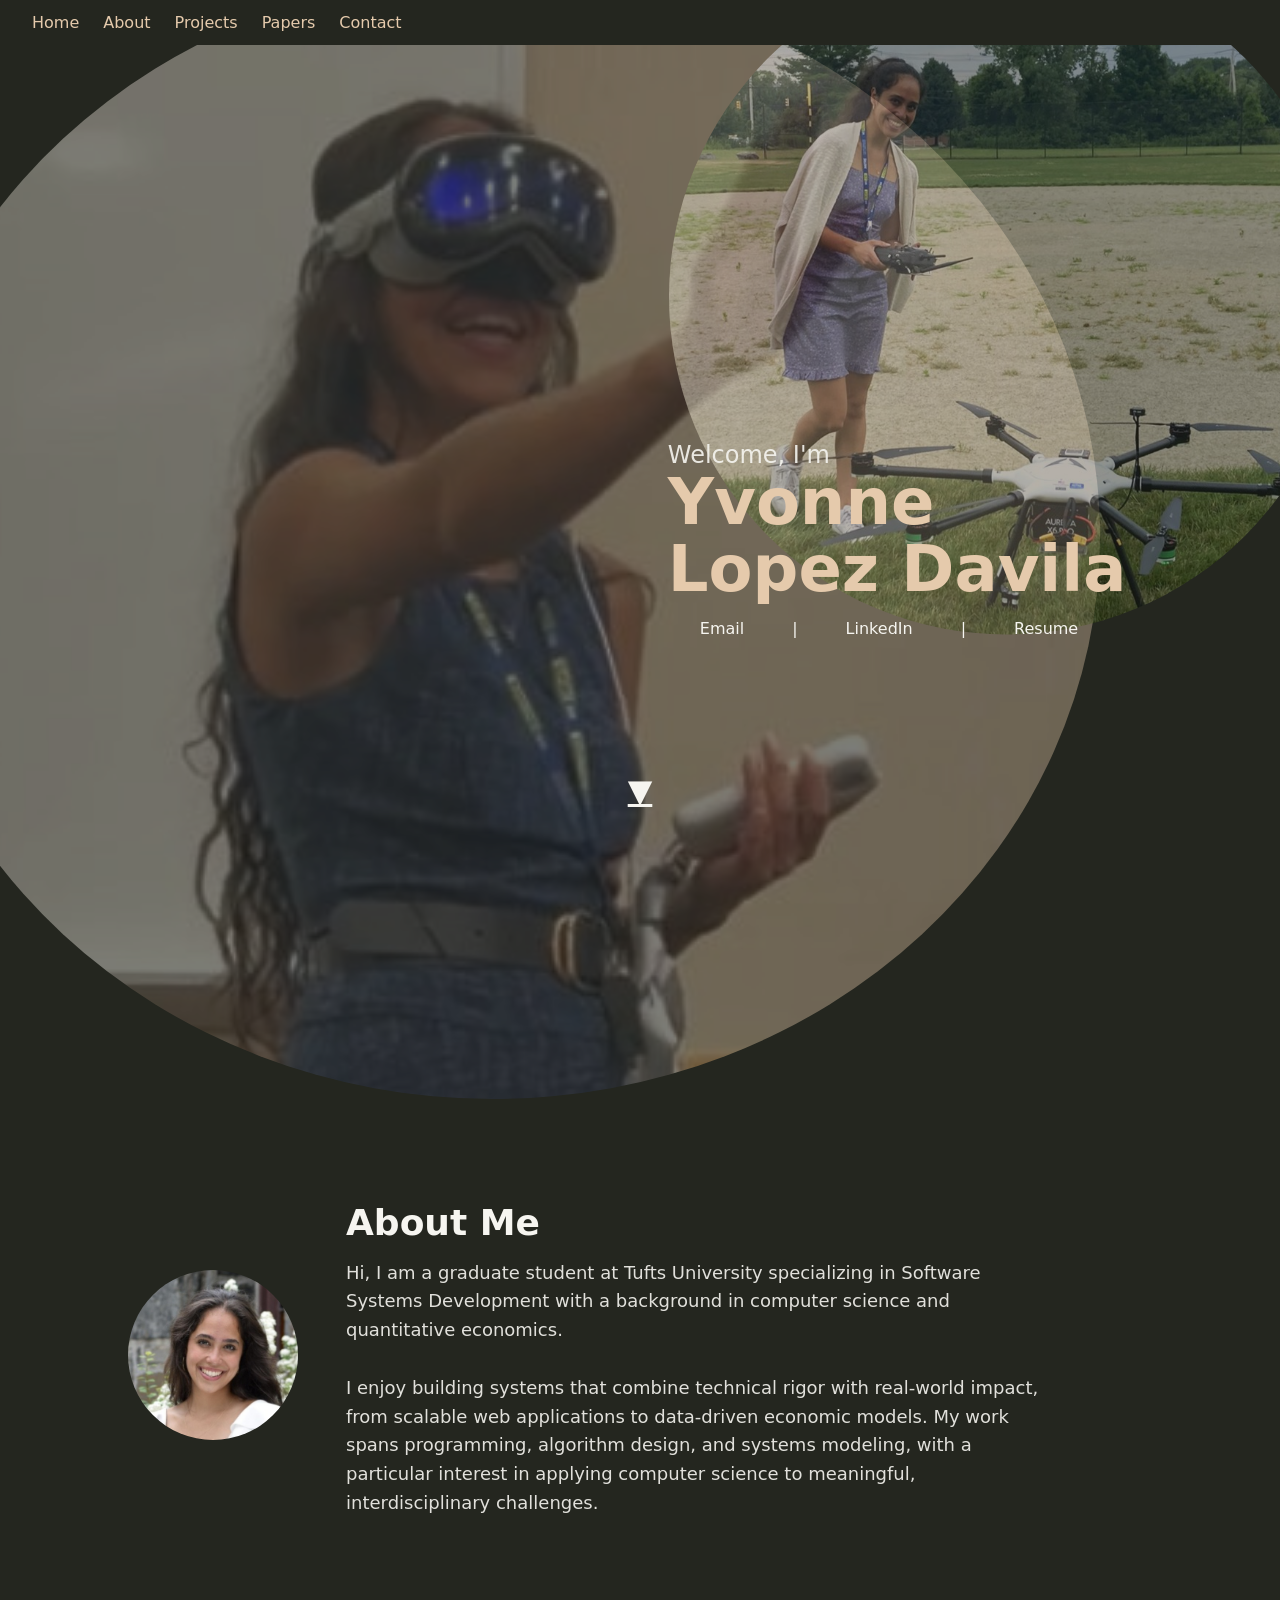
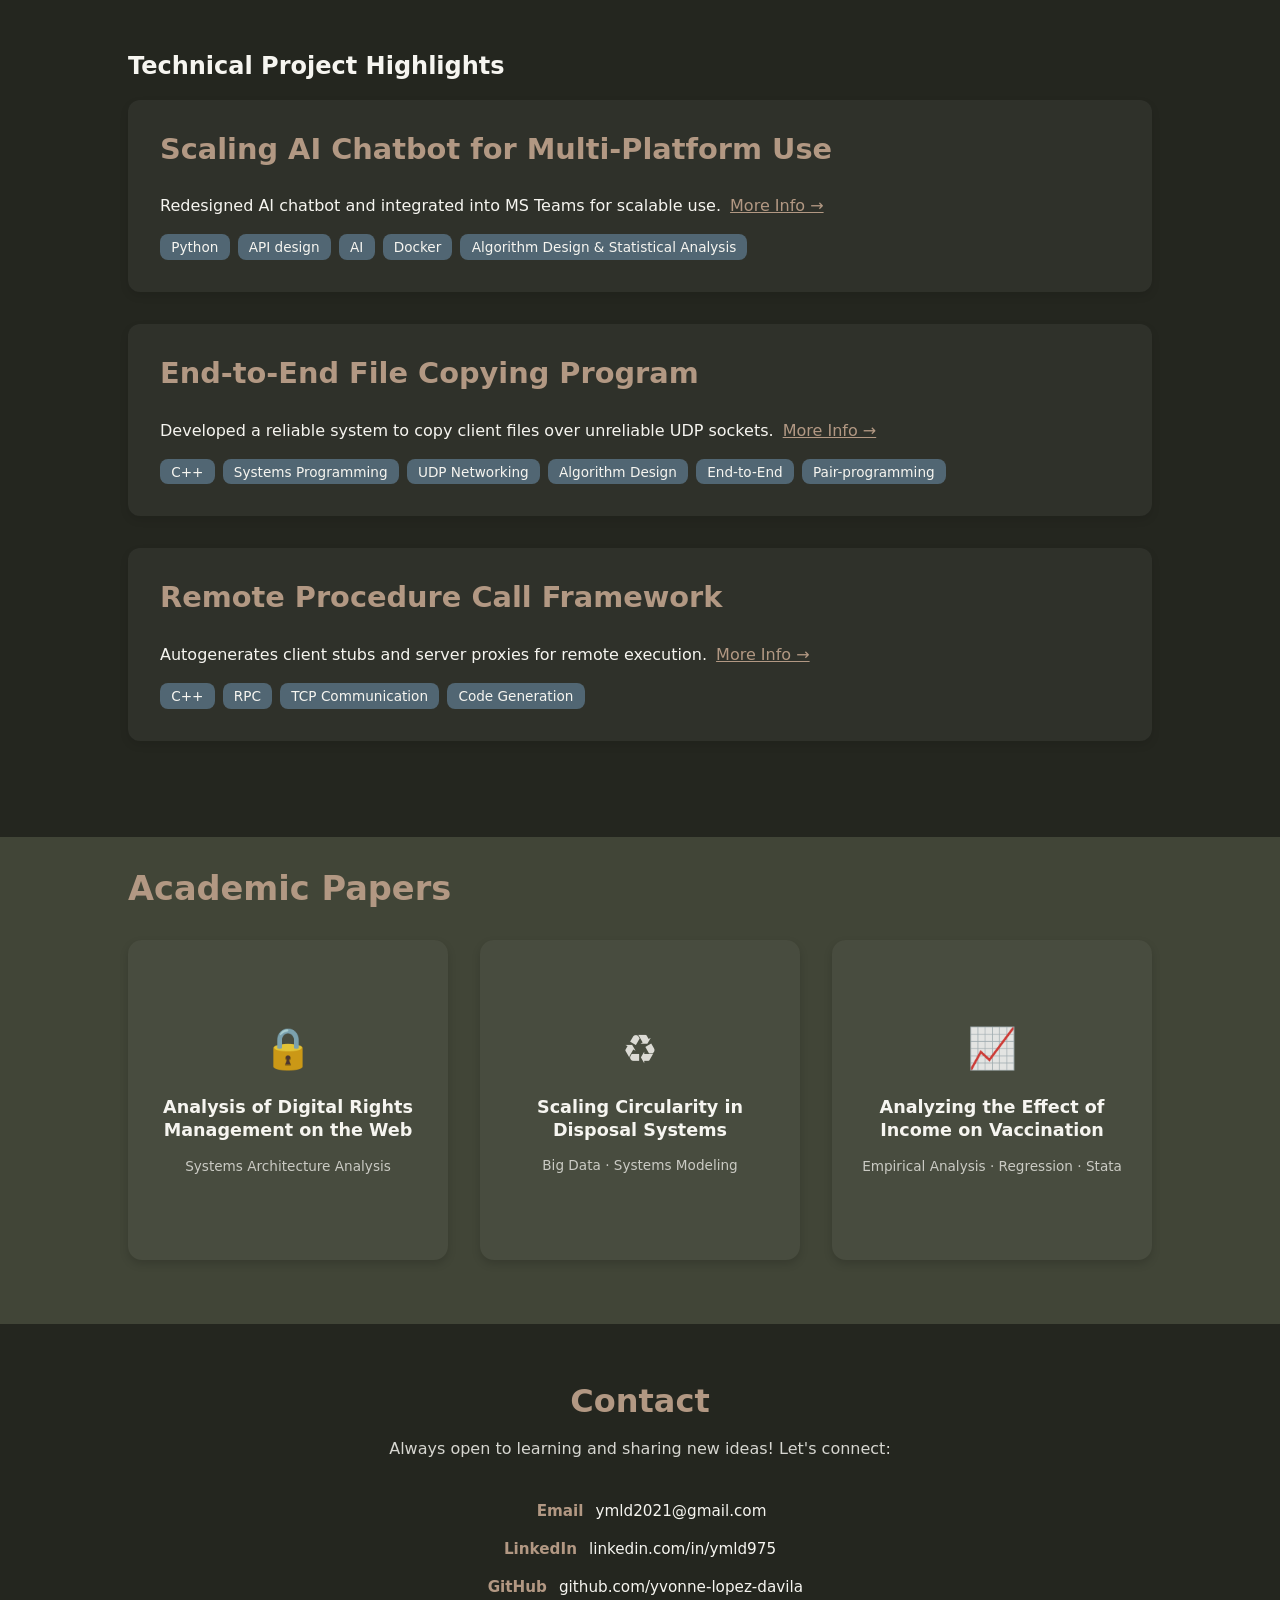
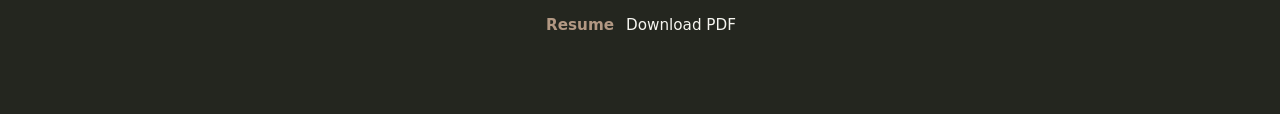
==== commit 256474ae: "Merge remote-tracking branch 'origin/main'" ====
--- a/index.html
+++ b/index.html
@@ -71,115 +71,6 @@
 <section class="projects" id="projects-section">
   <h2>Technical Project Highlights</h2>
 
-  <!-- Wildfire Project Card -->
-  <div class="project-card">
-    <h3>Wildfire Risk Assessment & Recommendation System</h3>
-    <p>
-      Full-stack LLM-powered platform generating tailored wildfire risk reports for LA homeowners and buyers, grounded in geospatial, insurance, structural, and market data.
-      <span class="read-more" data-modal="modal-wildfire">More Info →</span>
-      &nbsp;|&nbsp;
-      <a href="https://www.youtube.com/watch?v=Svn_dh9UHlg" target="_blank" class="read-more">Demo Video →</a>
-    </p>
-    <div class="skills">
-      <span class="skill">Python</span>
-      <span class="skill">FastAPI</span>
-      <span class="skill">LLM / RAG</span>
-      <span class="skill">Geospatial Data</span>
-      <span class="skill">Full-Stack</span>
-      <span class="skill">Tufts × Microsoft AI for Good</span>
-    </div>
-  </div>
-
-  <!-- Wildfire Modal -->
-  <div id="modal-wildfire" class="modal">
-    <div class="modal-content">
-      <span class="close">&times;</span>
-      <h3>Wildfire Risk Assessment & Recommendation System</h3>
-
-      <div class="modal-stats">
-        <span class="modal-stat">Full-Stack · LLM/RAG</span>
-        <span class="modal-stat">RCT Evaluated</span>
-        <span class="modal-stat">Tufts × Microsoft AI for Good</span>
-      </div>
-
-      <div class="modal-video">
-        <iframe
-          src="https://www.youtube.com/embed/Svn_dh9UHlg"
-          title="Wildfire Risk Assessment Demo"
-          frameborder="0"
-          allowfullscreen>
-        </iframe>
-      </div>
-
-      <h4>What it does</h4>
-      <p>Generates tailored wildfire risk reports for LA properties by aggregating five data sources — fire hazard zones, historical fire perimeters, structural damage records, Zillow market indices, and insurance data — through an LLM-powered RAG pipeline.</p>
-
-      <h4>Key Features</h4>
-      <ul>
-        <li>Two role-specific paths: homeowners get ranked mitigation steps grounded in nearby structural damage data; buyers get financial and insurance risk trends over time</li>
-        <li>Conversational report assistant with strict guardrails against speculation or off-topic responses</li>
-        <li>Exportable PDF reports for side-by-side property comparison</li>
-        <li>Deployed on Render; FastAPI backend with /analyzeFireRisk and /chat endpoints</li>
-      </ul>
-
-      <h4>Evaluation</h4>
-      <ul>
-        <li>Data grounding scored 4.9/5 via LLM-as-judge rubric across role fit, specificity, and hallucination avoidance</li>
-        <li>RCT (n=6) vs. ChatGPT/Gemini/web search: tool users scored 58–70% vs. control group's 27–95% range — suggesting the system reduces dependence on individual LLM experience</li>
-        <li>Average system trust rating: 4.67/5 among tool users vs. 3.67/5 for control</li>
-      </ul>
-    </div>
-  </div>
-
-  <!-- Skin Lesion Card -->
-  <div class="project-card">
-    <h3>Cancerous Skin Lesion Image Classifier</h3>
-    <p>
-      Ensemble ML pipeline combining medical image features and clinical metadata to classify lesions requiring treatment, with a custom fairness metric targeting age-based bias.
-      <span class="read-more" data-modal="modal-lesion">More Info →</span>
-    </p>
-    <div class="skills">
-      <span class="skill">Python</span>
-      <span class="skill">Machine Learning</span>
-      <span class="skill">Computer Vision</span>
-      <span class="skill">Transfer Learning</span>
-      <span class="skill">CatBoost</span>
-      <span class="skill">Pair Programming</span>
-    </div>
-  </div>
-
-  <!-- Skin Lesion Modal -->
-  <div id="modal-lesion" class="modal">
-    <div class="modal-content">
-      <span class="close">&times;</span>
-      <h3>Cancerous Skin Lesion Image Classifier</h3>
-
-      <div class="modal-stats">
-        <span class="modal-stat">0.946 AUROC</span>
-        <span class="modal-stat">Transfer Learning + CatBoost</span>
-        <span class="modal-stat">Custom Fairness Metric</span>
-      </div>
-
-      <h4>What it does</h4>
-      <p>Ensemble ML pipeline classifying skin lesions as requiring or not requiring treatment, combining clinical metadata with image features extracted via a pretrained Vision Transformer.</p>
-
-      <h4>Pipeline</h4>
-      <ul>
-        <li>MIAFEx (pretrained ViT backbone) extracts 192-dimensional image features per lesion; passed to a CatBoost image classifier</li>
-        <li>Separate CatBoost classifier on clinical metadata (demographics, lesion location, patient history)</li>
-        <li>Final prediction: 40% image / 60% metadata weighted average, selected via Bayesian hyperparameter search (Optuna, 80 trials)</li>
-        <li>5-fold StratifiedGroupKFold cross-validation grouped by patient ID to prevent data leakage</li>
-      </ul>
-
-      <h4>Fairness</h4>
-      <ul>
-        <li>Senior patients (60+) consistently underperformed — addressed via custom scoring objective: 60% overall AUROC + 35% senior AUROC + 5% minimum subgroup AUROC</li>
-        <li>Senior loss weight hyperparameter tuned to penalize misclassifications of older patients during training</li>
-        <li>Outperformed both pure overall and pure senior AUROC optimization</li>
-      </ul>
-    </div>
-  </div>
-
   <!-- Project Card 3 -->
   <div class="project-card">
     <h3>Scaling AI Chatbot for Multi-Platform Use</h3>
@@ -338,35 +229,27 @@
 
 
 <section class="academic-work" id="academic-section">
-  <div class="academic-work-inner">
-    <h2>Academic Papers</h2>
-    
-    <div class="paper-grid">
-      <a href="papers/Wildfire_Risk_Assessment_&_Recommendation_System_Final_Report_2.pdf" target="_blank" class="paper-card">
-        <div class="paper-icon">🔥</div>
-        <h3>LA Wildfire Risk Assessment: An LLM-Powered Approach</h3>
-        <span>RAG · Full-Stack · Randomized Controlled Experiment</span>
-      </a>
-
-      <a href="papers/drm.html" target="_blank" class="paper-card">
-        <div class="paper-icon">🔒</div>
-        <h3>Analysis of Digital Rights Management on the Web</h3>
-        <span>Systems Architecture Analysis</span>
-      </a>
-
-      <a href="papers/circular-waste.pdf" target="_blank" class="paper-card">
-        <div class="paper-icon">♻️</div>
-        <h3>Scaling Circularity in Disposal Systems</h3>
-        <span>Big Data · Systems Modeling</span>
-      </a>
-      
-      <a href="papers/metrics-incomeVax.pdf" target="_blank" class="paper-card">
-        <div class="paper-icon">📈</div>
-        <h3>Analyzing the Effect of Income on Vaccination</h3>
-        <span>Empirical Analysis  · Regression  · Stata </span>
-      </a>
-    </div>
-  </div>  
+  <h2>Academic Papers</h2>
+
+  <div class="paper-grid">
+    <a href="papers/drm.html" target="_blank" class="paper-card">
+      <div class="paper-icon">🔒</div>
+      <h3>Analysis of Digital Rights Management on the Web</h3>
+      <span>Systems Architecture Analysis</span>
+    </a>
+
+    <a href="papers/circular-waste.pdf" target="_blank" class="paper-card">
+      <div class="paper-icon">♻️</div>
+      <h3>Scaling Circularity in Disposal Systems</h3>
+      <span>Big Data · Systems Modeling</span>
+    </a>
+
+    <a href="papers/metrics-incomeVax.pdf" target="_blank" class="paper-card">
+      <div class="paper-icon">📈</div>
+      <h3>Analyzing the Effect of Income on Vaccination</h3>
+      <span>Empirical Analysis  · Regression  · Stata </span>
+    </a>
+  </div>
 </section>
 
 
--- a/style2.css
+++ b/style2.css
@@ -125,7 +125,7 @@
 /* Quick links */
 .quick-links {
   display: flex;
-  flex-wrap: wrap;
+  flex-wrap: wrap;       /* allows links to wrap to next line if needed */
   gap: 1rem;
   margin-top: 1rem;
   justify-content: flex-start;
@@ -155,7 +155,7 @@
     60% { transform: translateY(5px); }
 }
 
-/* Responsive adjustments */
+/* ===== Responsive adjustments ===== */
 @media (max-width: 1024px) {
   .hero-image {
     display: none; /* hide big circle on medium screens */
@@ -168,15 +168,15 @@
   }
 
   .hero-text {
-    right: 50%; 
-    top: 40%;
+    right: 50%;               /* move text toward center */
+    top: 40%;                 /* adjust vertical position */
     transform: translate(50%, -50%);
     max-width: 80%;
     text-align: center;
   }
 
   .quick-links {
-    justify-content: center;  
+    justify-content: center;  /* center links under text */
     gap: 1rem;
   }
 }
@@ -184,9 +184,9 @@
 
 .about-me {
     position: relative;
-    padding: 2rem 10%;  
-    z-index: 1;         
-    margin-top: -5vh;   
+    padding: 2rem 10%;  /* plenty of space for content */
+    z-index: 1;          /* above background */
+    margin-top: -5vh;    /* lets hero circle seep in */
 }
 
 .about-content {
@@ -195,7 +195,7 @@
     gap: 3rem;
     max-width: 1100px;
     margin: 0 auto;
-    flex-wrap: wrap; /* stack if smaller screen */
+    flex-wrap: wrap; /* stacks on small screens */
 }
 
 .about-img img {
@@ -214,10 +214,10 @@
 }
 
 .about-text h2 {
-    margin-top: 0; 
+    margin-top: 0;   /* removes default spacing */
 }
 .about-text p {
-    margin-top: 0.25rem;
+    margin-top: 0.25rem; /* optional small gap below heading */
 }
 
 .about-me h2 {
@@ -258,7 +258,7 @@
 
 .project-card {
   position: relative;
-  background-color: rgba(255,255,255,0.05); 
+  background-color: rgba(255,255,255,0.05); /* subtle contrast */
   padding: 2rem;
   margin-bottom: 2rem;
   border-radius: 12px;
@@ -294,9 +294,9 @@
 
 /* Modal background */
 .modal {
-  display: none; /* Hide initially */
+  display: none; /* Hidden by default */
   position: fixed;
-  z-index: 2000; 
+  z-index: 2000; /* above everything else */
   left: 0;
   top: 0;
   width: 100%;
@@ -408,7 +408,7 @@
 }
 
 
-/* .academic-work {
+.academic-work {
   padding-top:    0.25rem;
   padding-bottom: 4rem;
   padding-left:   10%;
@@ -416,20 +416,6 @@
   max-width: 1100px;
   margin: 0 auto;
   background-color: #414537;
-} */
-
-.academic-work {
-  background-color: #414537;
-  width: 100%;
-}
-
-.academic-work-inner {
-  max-width: 1100px;
-  margin: 0 auto;
-  padding-top: 0.25rem;
-  padding-bottom: 4rem;
-  padding-left: 10%;
-  padding-right: 10%;
 }
 
 .academic-work h2 {
@@ -467,7 +453,8 @@
   box-shadow: 0 8px 18px rgba(0,0,0,0.25);
 }
 
-/* Academic papers icons css */
+/* Academic papers */
+
 /* Icons */
 .paper-icon {
   font-size: 2.5rem;
@@ -554,6 +541,7 @@
   color: #e5caac;
 }
 
+/* Subtle underline on hover */
 .contact-item a::after {
   content: "";
   position: absolute;
@@ -570,38 +558,3 @@
 .contact-item a:hover::after {
   transform: scaleX(1);
 }
-
-
-.modal-stats {
-  display: flex;
-  gap: 1.5rem;
-  flex-wrap: wrap;
-  margin-bottom: 1.25rem;
-  padding-bottom: 1rem;
-  border-bottom: 1px solid rgba(178, 152, 131, 0.3);
-}
-
-.modal-stat {
-  color: #b29883;
-  font-weight: 600;
-  font-size: 0.9rem;
-  letter-spacing: 0.03em;
-}
-
-.modal-video {
-  position: relative;
-  width: 100%;
-  padding-bottom: 56.25%; /* 16:9 ratio */
-  height: 0;
-  margin-bottom: 1.5rem;
-  border-radius: 8px;
-  overflow: hidden;
-}
-
-.modal-video iframe {
-  position: absolute;
-  top: 0;
-  left: 0;
-  width: 100%;
-  height: 100%;
-}
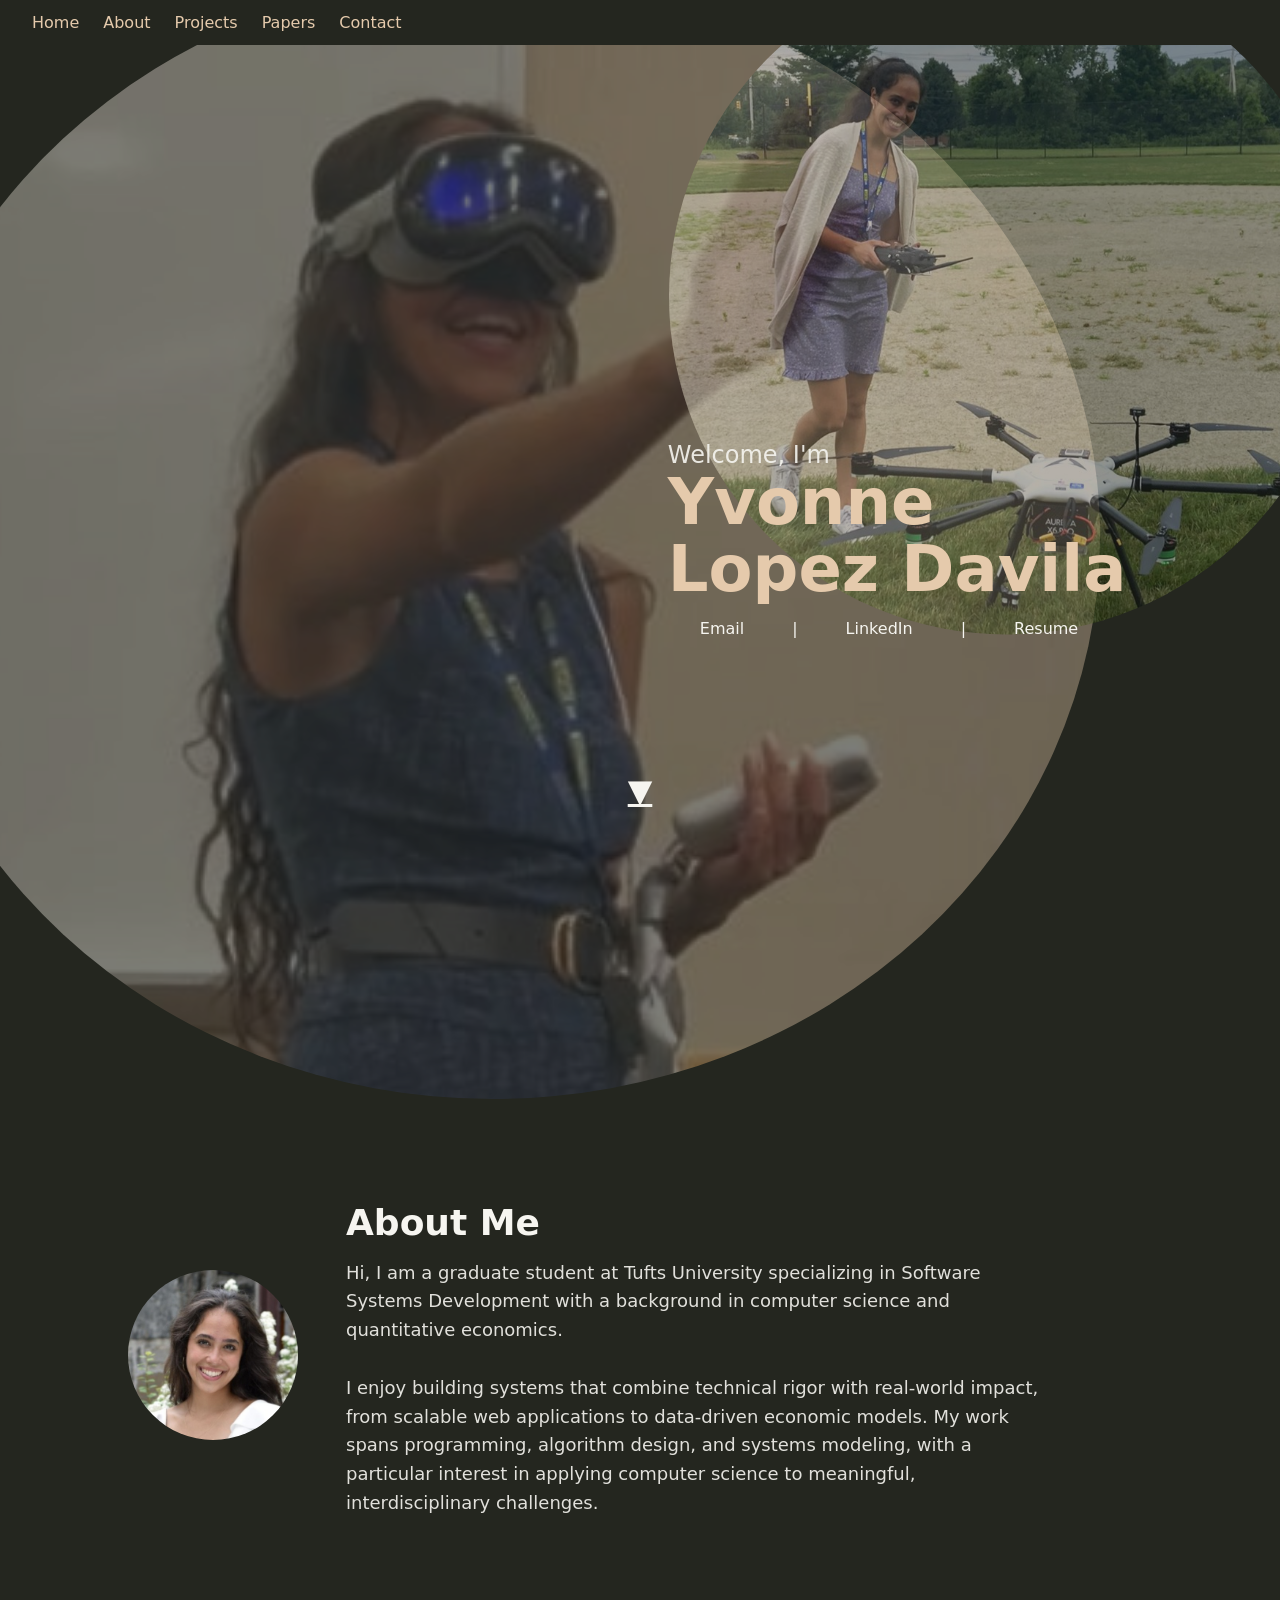
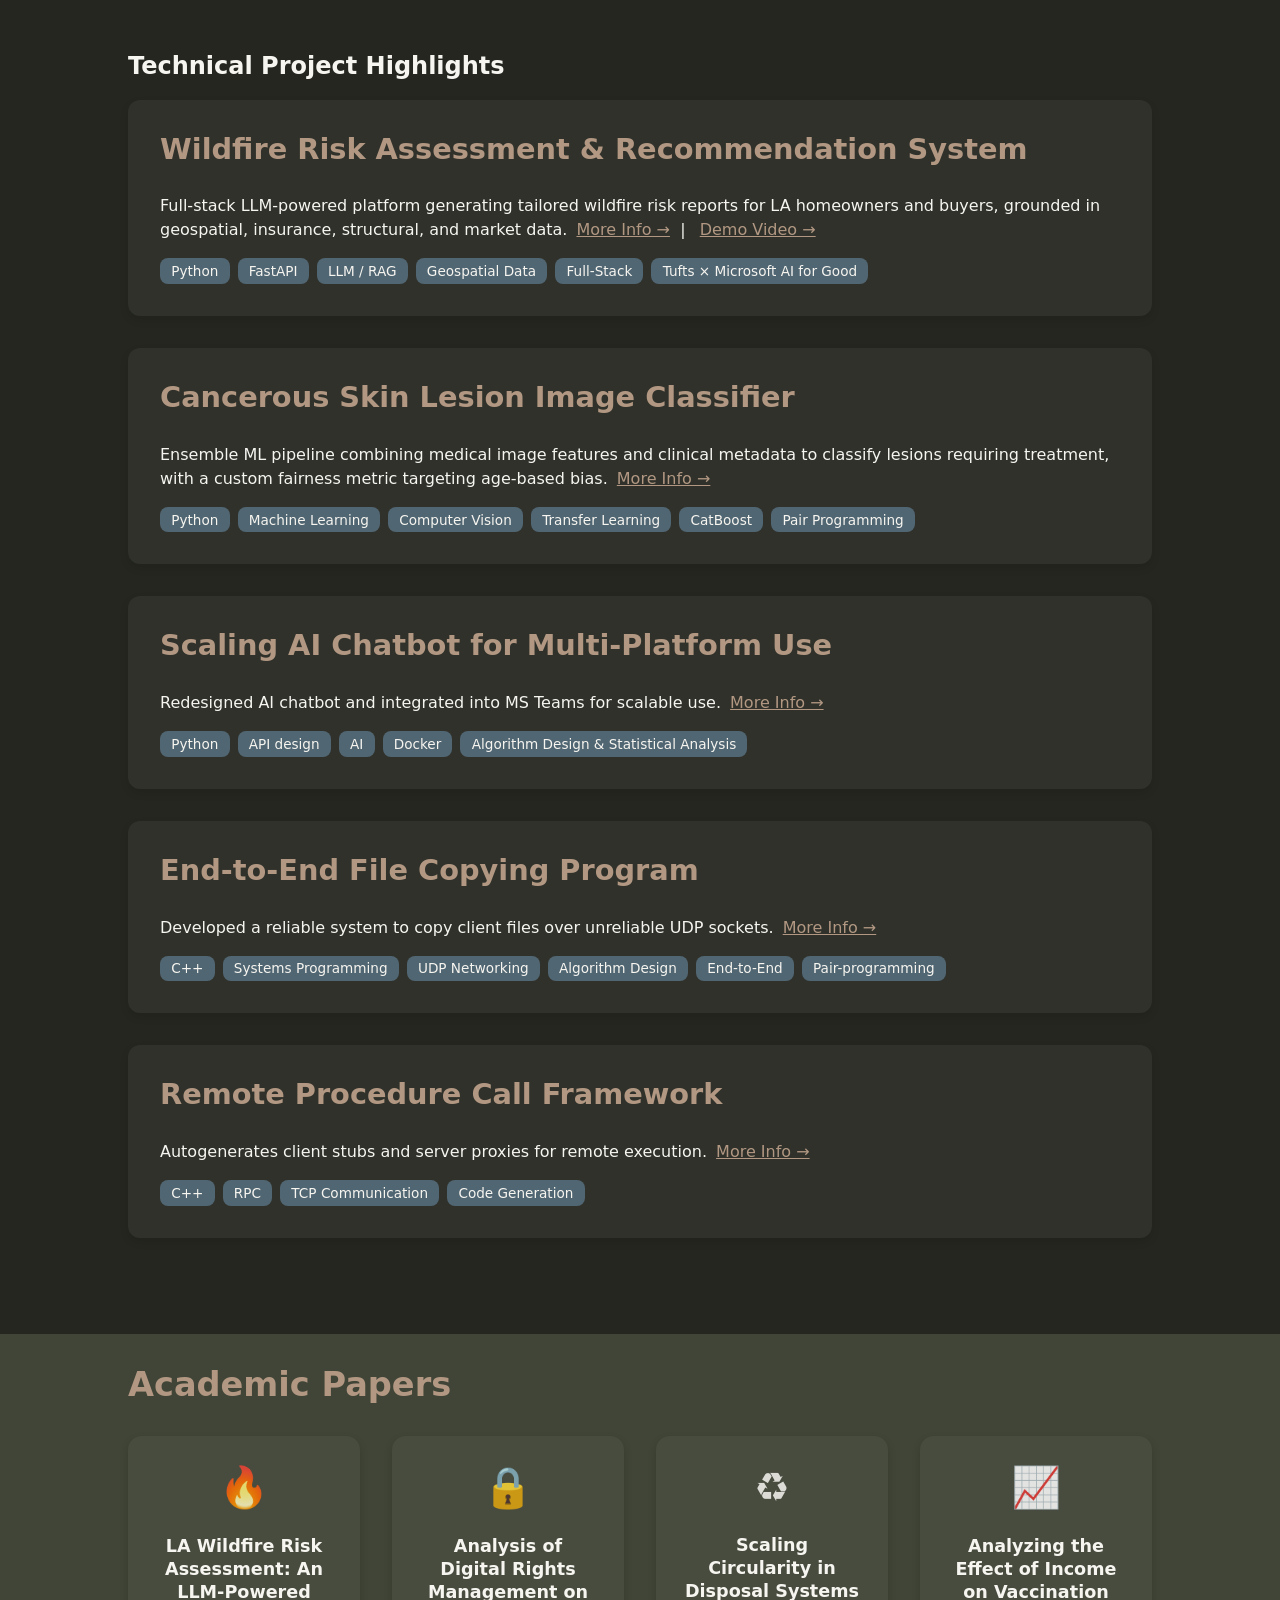
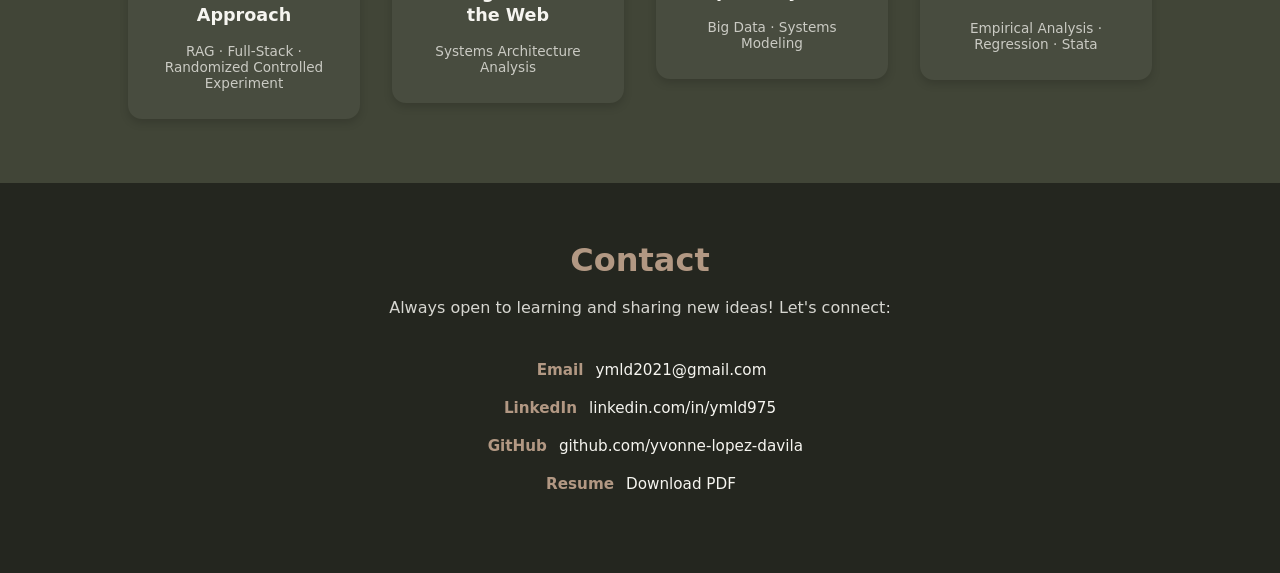
==== commit 174f6627: "updating" ====
--- a/index.html
+++ b/index.html
@@ -70,6 +70,115 @@
 </section>
 <section class="projects" id="projects-section">
   <h2>Technical Project Highlights</h2>
+
+  <!-- Wildfire Project Card -->
+  <div class="project-card">
+    <h3>Wildfire Risk Assessment & Recommendation System</h3>
+    <p>
+      Full-stack LLM-powered platform generating tailored wildfire risk reports for LA homeowners and buyers, grounded in geospatial, insurance, structural, and market data.
+      <span class="read-more" data-modal="modal-wildfire">More Info →</span>
+      &nbsp;|&nbsp;
+      <a href="https://www.youtube.com/watch?v=Svn_dh9UHlg" target="_blank" class="read-more">Demo Video →</a>
+    </p>
+    <div class="skills">
+      <span class="skill">Python</span>
+      <span class="skill">FastAPI</span>
+      <span class="skill">LLM / RAG</span>
+      <span class="skill">Geospatial Data</span>
+      <span class="skill">Full-Stack</span>
+      <span class="skill">Tufts × Microsoft AI for Good</span>
+    </div>
+  </div>
+
+  <!-- Wildfire Modal -->
+  <div id="modal-wildfire" class="modal">
+    <div class="modal-content">
+      <span class="close">&times;</span>
+      <h3>Wildfire Risk Assessment & Recommendation System</h3>
+
+      <div class="modal-stats">
+        <span class="modal-stat">Full-Stack · LLM/RAG</span>
+        <span class="modal-stat">RCT Evaluated</span>
+        <span class="modal-stat">Tufts × Microsoft AI for Good</span>
+      </div>
+
+      <div class="modal-video">
+        <iframe
+          src="https://www.youtube.com/embed/Svn_dh9UHlg"
+          title="Wildfire Risk Assessment Demo"
+          frameborder="0"
+          allowfullscreen>
+        </iframe>
+      </div>
+
+      <h4>What it does</h4>
+      <p>Generates tailored wildfire risk reports for LA properties by aggregating five data sources — fire hazard zones, historical fire perimeters, structural damage records, Zillow market indices, and insurance data — through an LLM-powered RAG pipeline.</p>
+
+      <h4>Key Features</h4>
+      <ul>
+        <li>Two role-specific paths: homeowners get ranked mitigation steps grounded in nearby structural damage data; buyers get financial and insurance risk trends over time</li>
+        <li>Conversational report assistant with strict guardrails against speculation or off-topic responses</li>
+        <li>Exportable PDF reports for side-by-side property comparison</li>
+        <li>Deployed on Render; FastAPI backend with /analyzeFireRisk and /chat endpoints</li>
+      </ul>
+
+      <h4>Evaluation</h4>
+      <ul>
+        <li>Data grounding scored 4.9/5 via LLM-as-judge rubric across role fit, specificity, and hallucination avoidance</li>
+        <li>RCT (n=6) vs. ChatGPT/Gemini/web search: tool users scored 58–70% vs. control group's 27–95% range — suggesting the system reduces dependence on individual LLM experience</li>
+        <li>Average system trust rating: 4.67/5 among tool users vs. 3.67/5 for control</li>
+      </ul>
+    </div>
+  </div>
+
+  <!-- Skin Lesion Card -->
+  <div class="project-card">
+    <h3>Cancerous Skin Lesion Image Classifier</h3>
+    <p>
+      Ensemble ML pipeline combining medical image features and clinical metadata to classify lesions requiring treatment, with a custom fairness metric targeting age-based bias.
+      <span class="read-more" data-modal="modal-lesion">More Info →</span>
+    </p>
+    <div class="skills">
+      <span class="skill">Python</span>
+      <span class="skill">Machine Learning</span>
+      <span class="skill">Computer Vision</span>
+      <span class="skill">Transfer Learning</span>
+      <span class="skill">CatBoost</span>
+      <span class="skill">Pair Programming</span>
+    </div>
+  </div>
+
+  <!-- Skin Lesion Modal -->
+  <div id="modal-lesion" class="modal">
+    <div class="modal-content">
+      <span class="close">&times;</span>
+      <h3>Cancerous Skin Lesion Image Classifier</h3>
+
+      <div class="modal-stats">
+        <span class="modal-stat">0.946 AUROC</span>
+        <span class="modal-stat">Transfer Learning + CatBoost</span>
+        <span class="modal-stat">Custom Fairness Metric</span>
+      </div>
+
+      <h4>What it does</h4>
+      <p>Ensemble ML pipeline classifying skin lesions as requiring or not requiring treatment, combining clinical metadata with image features extracted via a pretrained Vision Transformer.</p>
+
+      <h4>Pipeline</h4>
+      <ul>
+        <li>MIAFEx (pretrained ViT backbone) extracts 192-dimensional image features per lesion; passed to a CatBoost image classifier</li>
+        <li>Separate CatBoost classifier on clinical metadata (demographics, lesion location, patient history)</li>
+        <li>Final prediction: 40% image / 60% metadata weighted average, selected via Bayesian hyperparameter search (Optuna, 80 trials)</li>
+        <li>5-fold StratifiedGroupKFold cross-validation grouped by patient ID to prevent data leakage</li>
+      </ul>
+
+      <h4>Fairness</h4>
+      <ul>
+        <li>Senior patients (60+) consistently underperformed — addressed via custom scoring objective: 60% overall AUROC + 35% senior AUROC + 5% minimum subgroup AUROC</li>
+        <li>Senior loss weight hyperparameter tuned to penalize misclassifications of older patients during training</li>
+        <li>Outperformed both pure overall and pure senior AUROC optimization</li>
+      </ul>
+    </div>
+  </div>
 
   <!-- Project Card 3 -->
   <div class="project-card">
@@ -229,27 +338,35 @@
 
 
 <section class="academic-work" id="academic-section">
-  <h2>Academic Papers</h2>
-
-  <div class="paper-grid">
-    <a href="papers/drm.html" target="_blank" class="paper-card">
-      <div class="paper-icon">🔒</div>
-      <h3>Analysis of Digital Rights Management on the Web</h3>
-      <span>Systems Architecture Analysis</span>
-    </a>
-
-    <a href="papers/circular-waste.pdf" target="_blank" class="paper-card">
-      <div class="paper-icon">♻️</div>
-      <h3>Scaling Circularity in Disposal Systems</h3>
-      <span>Big Data · Systems Modeling</span>
-    </a>
-
-    <a href="papers/metrics-incomeVax.pdf" target="_blank" class="paper-card">
-      <div class="paper-icon">📈</div>
-      <h3>Analyzing the Effect of Income on Vaccination</h3>
-      <span>Empirical Analysis  · Regression  · Stata </span>
-    </a>
-  </div>
+  <div class="academic-work-inner">
+    <h2>Academic Papers</h2>
+    
+    <div class="paper-grid">
+      <a href="papers/Wildfire_Risk_Assessment_&_Recommendation_System_Final_Report_2.pdf" target="_blank" class="paper-card">
+        <div class="paper-icon">🔥</div>
+        <h3>LA Wildfire Risk Assessment: An LLM-Powered Approach</h3>
+        <span>RAG · Full-Stack · Randomized Controlled Experiment</span>
+      </a>
+
+      <a href="papers/drm.html" target="_blank" class="paper-card">
+        <div class="paper-icon">🔒</div>
+        <h3>Analysis of Digital Rights Management on the Web</h3>
+        <span>Systems Architecture Analysis</span>
+      </a>
+
+      <a href="papers/circular-waste.pdf" target="_blank" class="paper-card">
+        <div class="paper-icon">♻️</div>
+        <h3>Scaling Circularity in Disposal Systems</h3>
+        <span>Big Data · Systems Modeling</span>
+      </a>
+      
+      <a href="papers/metrics-incomeVax.pdf" target="_blank" class="paper-card">
+        <div class="paper-icon">📈</div>
+        <h3>Analyzing the Effect of Income on Vaccination</h3>
+        <span>Empirical Analysis  · Regression  · Stata </span>
+      </a>
+    </div>
+  </div>  
 </section>
 
 
--- a/style2.css
+++ b/style2.css
@@ -125,7 +125,7 @@
 /* Quick links */
 .quick-links {
   display: flex;
-  flex-wrap: wrap;       /* allows links to wrap to next line if needed */
+  flex-wrap: wrap;
   gap: 1rem;
   margin-top: 1rem;
   justify-content: flex-start;
@@ -155,7 +155,7 @@
     60% { transform: translateY(5px); }
 }
 
-/* ===== Responsive adjustments ===== */
+/* Responsive adjustments */
 @media (max-width: 1024px) {
   .hero-image {
     display: none; /* hide big circle on medium screens */
@@ -168,15 +168,15 @@
   }
 
   .hero-text {
-    right: 50%;               /* move text toward center */
-    top: 40%;                 /* adjust vertical position */
+    right: 50%; 
+    top: 40%;
     transform: translate(50%, -50%);
     max-width: 80%;
     text-align: center;
   }
 
   .quick-links {
-    justify-content: center;  /* center links under text */
+    justify-content: center;  
     gap: 1rem;
   }
 }
@@ -184,9 +184,9 @@
 
 .about-me {
     position: relative;
-    padding: 2rem 10%;  /* plenty of space for content */
-    z-index: 1;          /* above background */
-    margin-top: -5vh;    /* lets hero circle seep in */
+    padding: 2rem 10%;  
+    z-index: 1;         
+    margin-top: -5vh;   
 }
 
 .about-content {
@@ -195,7 +195,7 @@
     gap: 3rem;
     max-width: 1100px;
     margin: 0 auto;
-    flex-wrap: wrap; /* stacks on small screens */
+    flex-wrap: wrap; /* stack if smaller screen */
 }
 
 .about-img img {
@@ -214,10 +214,10 @@
 }
 
 .about-text h2 {
-    margin-top: 0;   /* removes default spacing */
+    margin-top: 0; 
 }
 .about-text p {
-    margin-top: 0.25rem; /* optional small gap below heading */
+    margin-top: 0.25rem;
 }
 
 .about-me h2 {
@@ -258,7 +258,7 @@
 
 .project-card {
   position: relative;
-  background-color: rgba(255,255,255,0.05); /* subtle contrast */
+  background-color: rgba(255,255,255,0.05); 
   padding: 2rem;
   margin-bottom: 2rem;
   border-radius: 12px;
@@ -294,9 +294,9 @@
 
 /* Modal background */
 .modal {
-  display: none; /* Hidden by default */
+  display: none; /* Hide initially */
   position: fixed;
-  z-index: 2000; /* above everything else */
+  z-index: 2000; 
   left: 0;
   top: 0;
   width: 100%;
@@ -408,7 +408,7 @@
 }
 
 
-.academic-work {
+/* .academic-work {
   padding-top:    0.25rem;
   padding-bottom: 4rem;
   padding-left:   10%;
@@ -416,6 +416,20 @@
   max-width: 1100px;
   margin: 0 auto;
   background-color: #414537;
+} */
+
+.academic-work {
+  background-color: #414537;
+  width: 100%;
+}
+
+.academic-work-inner {
+  max-width: 1100px;
+  margin: 0 auto;
+  padding-top: 0.25rem;
+  padding-bottom: 4rem;
+  padding-left: 10%;
+  padding-right: 10%;
 }
 
 .academic-work h2 {
@@ -453,8 +467,7 @@
   box-shadow: 0 8px 18px rgba(0,0,0,0.25);
 }
 
-/* Academic papers */
-
+/* Academic papers icons css */
 /* Icons */
 .paper-icon {
   font-size: 2.5rem;
@@ -541,7 +554,6 @@
   color: #e5caac;
 }
 
-/* Subtle underline on hover */
 .contact-item a::after {
   content: "";
   position: absolute;
@@ -558,3 +570,38 @@
 .contact-item a:hover::after {
   transform: scaleX(1);
 }
+
+
+.modal-stats {
+  display: flex;
+  gap: 1.5rem;
+  flex-wrap: wrap;
+  margin-bottom: 1.25rem;
+  padding-bottom: 1rem;
+  border-bottom: 1px solid rgba(178, 152, 131, 0.3);
+}
+
+.modal-stat {
+  color: #b29883;
+  font-weight: 600;
+  font-size: 0.9rem;
+  letter-spacing: 0.03em;
+}
+
+.modal-video {
+  position: relative;
+  width: 100%;
+  padding-bottom: 56.25%; /* 16:9 ratio */
+  height: 0;
+  margin-bottom: 1.5rem;
+  border-radius: 8px;
+  overflow: hidden;
+}
+
+.modal-video iframe {
+  position: absolute;
+  top: 0;
+  left: 0;
+  width: 100%;
+  height: 100%;
+}
